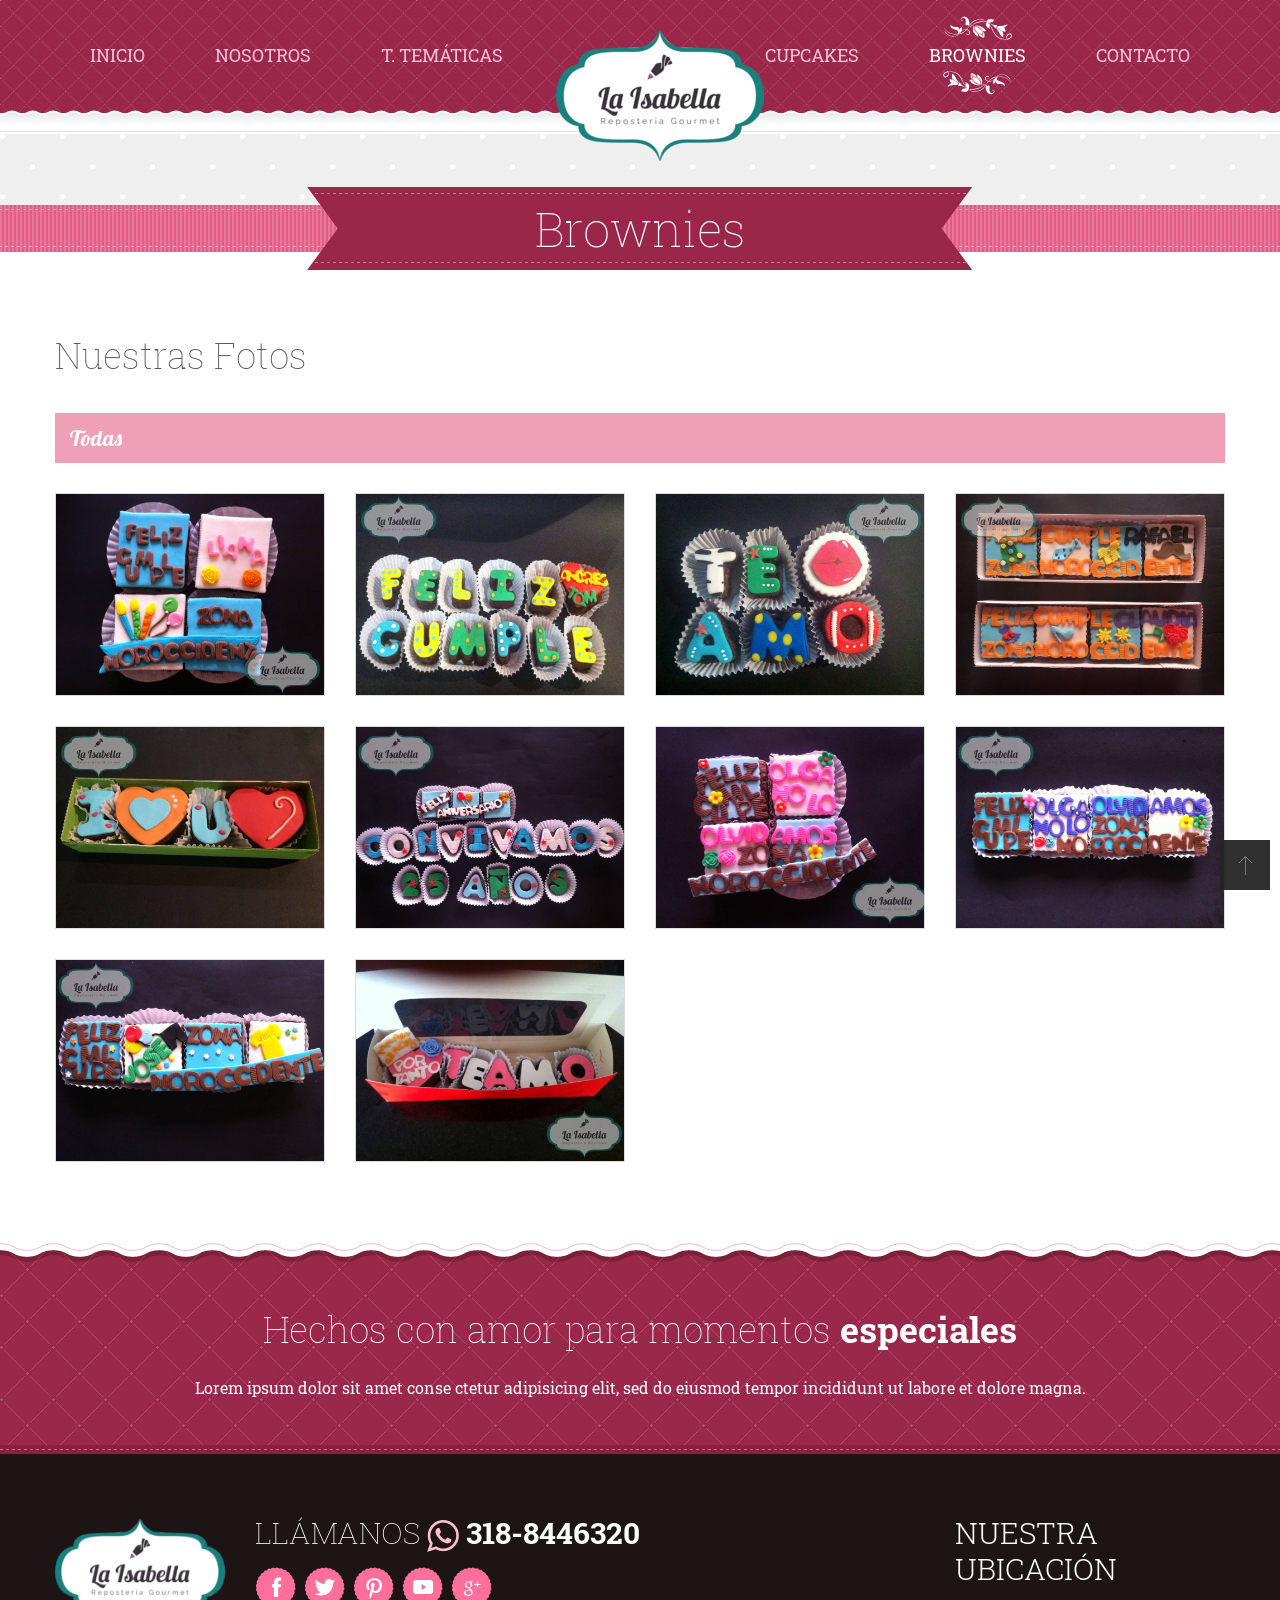
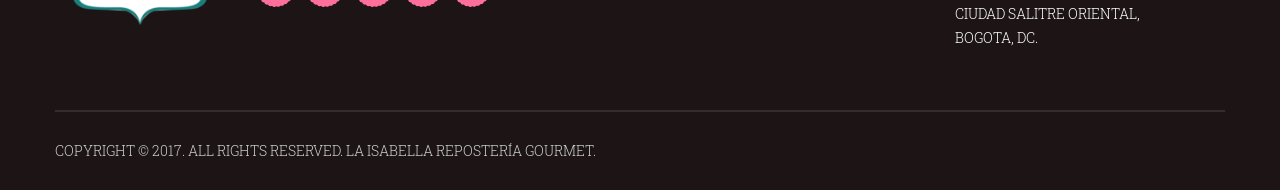
==== brownies.html @ a2e64467 "Added ico" ====
<!DOCTYPE html>
<html lang="en">
<head>
<title>Brownies</title>
<meta charset="utf-8">
<meta name="viewport" content="width=device-width, initial-scale=1.0">
<meta name="description" content="Your description">
<meta name="keywords" content="Your keywords">
<meta name="author" content="Your name">
<link rel="icon" href="images/ico.ico" type="image/x-icon">
<link rel="shortcut icon" href="images/ico.ico" type="image/x-icon" />

<link rel="stylesheet" href="css/bootstrap.css" type="text/css" media="screen">
<link rel="stylesheet" href="css/bootstrap-responsive.css" type="text/css" media="screen">
<link rel="stylesheet" href="css/touchTouch.css" type="text/css" media="screen">
<link rel="stylesheet" href="css/isotope.css" type="text/css" media="screen">
<link rel="stylesheet" href="css/style.css" type="text/css" media="screen">

<script type="text/javascript" src="js/jquery.js"></script>
<script type="text/javascript" src="js/jquery.easing.1.3.js"></script>
<script type="text/javascript" src="js/superfish.js"></script>

<script type="text/javascript" src="js/jquery.ui.totop.js"></script>

<script type="text/javascript" src="js/touchTouch.jquery.js"></script>
<script type="text/javascript" src="js/jquery.isotope.min.js"></script>

<script>
$(document).ready(function() {
    //





}); //
$(window).load(function() {
    //

    // isotop
    var $container = $('#isotope-items'),
        $optionSet = $('#isotope-options'),
        $optionSets = $('#isotope-filters'),
        $optionLinks = $optionSets.find('a');
    $container.isotope({
        filter: '*',
        layoutMode: 'fitRows'
    });
    $optionLinks.click(function(){
        var $this = $(this);
        // don't proceed if already selected
        if ( $this.hasClass('selected') ) {
            return false;
        }
        $optionSet.find('.selected').removeClass('selected');
        $this.addClass('selected');

        var selector = $(this).attr('data-filter');
        $container.isotope({
            filter: selector
        });
        return false;
    });
    $(window).on("resize", function( event ) {
        $container.isotope('reLayout');
    });

    // touchTouch
    $('.thumb-isotope .thumbnail a').touchTouch();

}); //
</script>
<!--[if lt IE 8]>
        <div style='text-align:center'><a href="http://www.microsoft.com/windows/internet-explorer/default.aspx?ocid=ie6_countdown_bannercode"><img src="http://www.theie6countdown.com/images/upgrade.JPG"border="0"alt=""/></a></div>
    <![endif]-->

<!--[if lt IE 9]>
  <script src="http://html5shim.googlecode.com/svn/trunk/html5.js"></script>
  <link rel="stylesheet" href="css/ie.css" type="text/css" media="screen">
<![endif]-->
</head>

<body class="not-front">
<div id="main">

<div class="cake1"></div>
<div class="cake2"></div>
<div class="cake3"></div>
<div class="cake4"></div>

<div class="top1_wrapper">
<div class="top1_wrapper2">
<div class="container">
<div class="row">
<div class="span12">
<div class="top1 clearfix">

<header><div class="logo_wrapper"><a href="index.html" class="logo"><img src="images/logo-final.png" alt=""></a></div></header>

<div class="navbar navbar_">
  <div class="navbar-inner navbar-inner_">
    <a class="btn btn-navbar btn-navbar_" data-toggle="collapse" data-target=".nav-collapse_">
      <span class="icon-bar"></span>
      <span class="icon-bar"></span>
      <span class="icon-bar"></span>
    </a>
    <div class="nav-collapse nav-collapse_ collapse clearfix">
<ul class="nav nav_left sf-menu clearfix">
  <li class=""><a href="index.html">Inicio</a></li>
  <li><a href="nosotros.html">Nosotros</a></li>
  <li class="sub-menu sub-menu-1"><a href="tortas.html">T. Temáticas</a>
    <ul>
      <li><a href="tortas.html">Infantiles</a></li>
      <li><a href="tortas.html">Deportivas</a></li>
      <li><a href="tortas.html">Bautizos</a></li>
      <li><a href="tortas.html">Primeras Comuniones</a></li>
      <li><a href="tortas.html">Matrimonios</a></li>
      <li><a href="tortas.html">Superheroes</a></li>
      <li><a href="tortas.html">Familiares</a></li>
      <li><a href="tortas.html">Navideñas</a></li>
    </ul>
  </li>
</ul>

<ul class="nav nav_right sf-menu clearfix">
  <li><a href="cupcakes.html">Cupcakes</a></li>
  <li class="active"><a href="brownies.html">Brownies</a></li>
  <li><a href="contacto.html">contacto</a></li>
</ul>
    </div>
  </div>
</div>



</div>
</div>
</div>
</div>
</div>
</div>


<div class="top2_wrapper">
<div class="container">
<div class="row">
<div class="span12">

<div class="top2 clearfix">





</div>

</div>
</div>
</div>
</div>

<div class="h1_wrapper">
<div class="">
<div class="">
<div class="clearfix">
<div class="h1_inner">
<h1>Brownies</h1>
</div>
</div>
</div>
</div>
</div>

<div id="content">
<div class="container">
<div class="row">
<div class="span12">

<h2>Nuestras Fotos</h2>

<div id="isotope-options">
    <ul id="isotope-filters" class="clearfix">
        <li><a href="#" class="selected" data-filter="*">Todas</a></li>
        <!-- <li><a href="#" data-filter=".infantiles">Infantiles</a></li> -->
    </ul>
</div>

<ul class="thumbnails" id="isotope-items">
    <!-- <li class="span3 isotope-element infantiles"> -->
    <li class="span3 isotope-element">
        <div class="thumb-isotope">
            <div class="thumbnail clearfix">
                <a href="images/fotos/brownies/1.JPG">
                    <figure>
                        <img src="images/fotos/brownies/1.JPG" alt=""><em></em>
                    </figure>
                   <!--  <div class="caption">
                        Cars
                    </div> -->
                </a>
            </div>
        </div>
    </li>
    <li class="span3 isotope-element">
        <div class="thumb-isotope">
            <div class="thumbnail clearfix">
                <a href="images/fotos/brownies/2.JPG">
                    <figure>
                        <img src="images/fotos/brownies/2.JPG" alt=""><em></em>
                    </figure>
                   <!--  <div class="caption">
                        Cars
                    </div> -->
                </a>
            </div>
        </div>
    </li>
    <li class="span3 isotope-element">
        <div class="thumb-isotope">
            <div class="thumbnail clearfix">
                <a href="images/fotos/brownies/3.JPG">
                    <figure>
                        <img src="images/fotos/brownies/3.JPG" alt=""><em></em>
                    </figure>
                   <!--  <div class="caption">
                        Cars
                    </div> -->
                </a>
            </div>
        </div>
    </li>
    <li class="span3 isotope-element">
        <div class="thumb-isotope">
            <div class="thumbnail clearfix">
                <a href="images/fotos/brownies/4.JPG">
                    <figure>
                        <img src="images/fotos/brownies/4.JPG" alt=""><em></em>
                    </figure>
                   <!--  <div class="caption">
                        Cars
                    </div> -->
                </a>
            </div>
        </div>
    </li>
    <li class="span3 isotope-element">
        <div class="thumb-isotope">
            <div class="thumbnail clearfix">
                <a href="images/fotos/brownies/5.JPG">
                    <figure>
                        <img src="images/fotos/brownies/5.JPG" alt=""><em></em>
                    </figure>
                   <!--  <div class="caption">
                        Cars
                    </div> -->
                </a>
            </div>
        </div>
    </li>
    <li class="span3 isotope-element">
        <div class="thumb-isotope">
            <div class="thumbnail clearfix">
                <a href="images/fotos/brownies/6.JPG">
                    <figure>
                        <img src="images/fotos/brownies/6.JPG" alt=""><em></em>
                    </figure>
                   <!--  <div class="caption">
                        Cars
                    </div> -->
                </a>
            </div>
        </div>
    </li>
    <li class="span3 isotope-element">
        <div class="thumb-isotope">
            <div class="thumbnail clearfix">
                <a href="images/fotos/brownies/7.JPG">
                    <figure>
                        <img src="images/fotos/brownies/7.JPG" alt=""><em></em>
                    </figure>
                   <!--  <div class="caption">
                        Cars
                    </div> -->
                </a>
            </div>
        </div>
    </li>
    <li class="span3 isotope-element">
        <div class="thumb-isotope">
            <div class="thumbnail clearfix">
                <a href="images/fotos/brownies/8.JPG">
                    <figure>
                        <img src="images/fotos/brownies/8.JPG" alt=""><em></em>
                    </figure>
                   <!--  <div class="caption">
                        Cars
                    </div> -->
                </a>
            </div>
        </div>
    </li>
    <li class="span3 isotope-element">
        <div class="thumb-isotope">
            <div class="thumbnail clearfix">
                <a href="images/fotos/brownies/9.JPG">
                    <figure>
                        <img src="images/fotos/brownies/9.JPG" alt=""><em></em>
                    </figure>
                   <!--  <div class="caption">
                        Cars
                    </div> -->
                </a>
            </div>
        </div>
    </li>
    <li class="span3 isotope-element">
        <div class="thumb-isotope">
            <div class="thumbnail clearfix">
                <a href="images/fotos/brownies/10.JPG">
                    <figure>
                        <img src="images/fotos/brownies/10.JPG" alt=""><em></em>
                    </figure>
                   <!--  <div class="caption">
                        Cars
                    </div> -->
                </a>
            </div>
        </div>
    </li>
</ul>



</div>
</div>




</div>
</div>

<div class="bot1_wrapper">
<div class="bot1_wrapper2">
<div class="container">
<div class="row">
<div class="span12">
<div class="bot1 clearfix">
<div class="slogan2">
<div class="txt1">Hechos con amor para momentos <span>especiales</span></div>
<div class="txt2">Lorem ipsum dolor sit amet conse ctetur adipisicing elit, sed do eiusmod tempor incididunt ut labore et dolore magna. </div>
</div>
</div>
</div>
</div>
</div>
</div>
</div>

<div class="bot2_wrapper">
<div class="container">
<div class="row">
<div class="span12">
<div class="bot2">
<div class="row">
<div class="span2 block1">
<div class="logo_wrapper2"><a href="index.html" class="logo"><img src="images/logo-4f.png" alt=""></a></div>
</div>
<div class="span7 block2">
<div class="phone1">Llámanos <img src="images/wa-pink.png"><span> 318-8446320</span></div>

<div class="social_wrapper">
  <ul class="social clearfix">
      <li><a href="#"><img src="images/social_ic1.png"></a></li>
      <li><a href="#"><img src="images/social_ic2.png"></a></li>
      <li><a href="#"><img src="images/social_ic3.png"></a></li>
      <li><a href="#"><img src="images/social_ic4.png"></a></li>
      <li><a href="#"><img src="images/social_ic5.png"></a></li>
  </ul>
</div>

</div>
<div class="span3 block3">
<div class="bot2_title">Nuestra Ubicación</div>
<div class="adress1">
Ciudad Salitre Oriental,<br>Bogota, DC.
</div>
</div>
</div>
</div>
<footer>Copyright  &copy; 2017. All rights reserved. La Isabella Repostería Gourmet.</footer>
</div>
</div>
</div>
</div>








</div>
<script type="text/javascript" src="js/bootstrap.js"></script>
</body>
</html>
---- css/touchTouch.css ----
/* The gallery overlay */

#galleryOverlay{
	width:100%;
	height:100%;
	position:fixed;
	top:0;
	left:0;
	opacity:0;
	z-index:100000;
	background-color:#222;
	background-color:rgba(0,0,0,0.8);
	overflow:hidden;
	display:none;
	
	-moz-transition:opacity 1s ease;
	-webkit-transition:opacity 1s ease;
	transition:opacity 1s ease;
}

/* This class will trigger the animation */

#galleryOverlay.visible{
	opacity:1;
}

#gallerySlider{
	height:100%;
	
	left:0;
	top:0;
	
	width:100%;
	white-space: nowrap;
	position:absolute;
	
	-moz-transition:left 0.4s ease;
	-webkit-transition:left 0.4s ease;
	transition:left 0.4s ease;
}

#gallerySlider .placeholder{
	background: url(../images/loader.gif) no-repeat center center;
	height: 100%;
	line-height: 1px;
	text-align: center;
	width:100%;
	display:inline-block;
}

/* The before element moves the
 * image halfway from the top */

#gallerySlider .placeholder:before{
	content: "";
	display: inline-block;
	height: 50%;
	width: 1px;
	margin-right:-1px;
}

#gallerySlider .placeholder img{
	display: inline-block;
	max-height: 100%;
	max-width: 100%;
	vertical-align: middle;
}

#gallerySlider.rightSpring{
	-moz-animation: rightSpring 0.3s;
	-webkit-animation: rightSpring 0.3s;
}

#gallerySlider.leftSpring{
	-moz-animation: leftSpring 0.3s;
	-webkit-animation: leftSpring 0.3s;
}

/* Firefox Keyframe Animations */

@-moz-keyframes rightSpring{
	0%{		margin-left:0px;}
	50%{	margin-left:-30px;}
	100%{	margin-left:0px;}
}

@-moz-keyframes leftSpring{
	0%{		margin-left:0px;}
	50%{	margin-left:30px;}
	100%{	margin-left:0px;}
}

/* Safari and Chrome Keyframe Animations */

@-webkit-keyframes rightSpring{
	0%{		margin-left:0px;}
	50%{	margin-left:-30px;}
	100%{	margin-left:0px;}
}

@-webkit-keyframes leftSpring{
	0%{		margin-left:0px;}
	50%{	margin-left:30px;}
	100%{	margin-left:0px;}
}

/* Arrows */

#prevArrow,#nextArrow{
	border:none;
	text-decoration:none;
	background:url('../images/arrows.png') no-repeat;
	opacity:0.5;
	cursor:pointer;
	position:absolute;
	width:43px;
	height:58px;
	
	top:50%;
	margin-top:-29px;
	
	-moz-transition:opacity 0.2s ease;
	-webkit-transition:opacity 0.2s ease;
	transition:opacity 0.2s ease;
}

#prevArrow:hover, #nextArrow:hover{
	opacity:1;
}

#prevArrow{
	background-position:left top;
	left:40px;
}

#nextArrow{
	background-position:right top;
	right:40px;
}
---- css/isotope.css ----
/**** Isotope Filtering ****/

.isotope-item {
  z-index: 2;
}

.isotope-hidden.isotope-item {
  pointer-events: none;
  z-index: 1;
}

/**** Isotope CSS3 transitions ****/

.isotope,
.isotope .isotope-item {
  -webkit-transition-duration: 0.8s;
     -moz-transition-duration: 0.8s;
      -ms-transition-duration: 0.8s;
       -o-transition-duration: 0.8s;
          transition-duration: 0.8s;
}

.isotope {
  -webkit-transition-property: height, width;
     -moz-transition-property: height, width;
      -ms-transition-property: height, width;
       -o-transition-property: height, width;
          transition-property: height, width;
}

.isotope .isotope-item {
  -webkit-transition-property: -webkit-transform, opacity;
     -moz-transition-property:    -moz-transform, opacity;
      -ms-transition-property:     -ms-transform, opacity;
       -o-transition-property:      -o-transform, opacity;
          transition-property:         transform, opacity;
}

/**** disabling Isotope CSS3 transitions ****/

.isotope.no-transition,
.isotope.no-transition .isotope-item,
.isotope .isotope-item.no-transition {
  -webkit-transition-duration: 0s;
     -moz-transition-duration: 0s;
      -ms-transition-duration: 0s;
       -o-transition-duration: 0s;
          transition-duration: 0s;
}

/**** Custom ****/

#isotope-options{}
#isotope-filters{ margin: 20px 0px 30px 0px; padding: 0px 0px 0px 0px; list-style: none; background: #efa0b7;}
#isotope-filters li{display: inline-block; float: left; margin-right: 20px; margin-bottom: 0px;}
#isotope-filters li a{display:block; font-family: 'Lobster'; font-weight: 400; text-decoration: none; font-size: 22px; line-height: 20px; color: #000; padding: 15px 15px;
transition: all 0.3s ease-out; -moz-transition: all 0.3s ease-out; -webkit-transition: all 0.3s ease-out; -o-transition: all 0.3s ease-out;
}
#isotope-filters li a:hover{color: #fff;}
#isotope-filters li a.selected{color: #fff;}

#isotope-items.thumbnails{margin-bottom: 0;}
#isotope-items.thumbnails > li{margin-bottom: 30px;}
---- css/style.css ----
/* GOOGLE FONTS */
@import url(http://fonts.googleapis.com/css?family=Roboto:400);
@import url(http://fonts.googleapis.com/css?family=Roboto:400italic);
@import url(http://fonts.googleapis.com/css?family=Roboto:700);
@import url(http://fonts.googleapis.com/css?family=Roboto+Slab:100);
@import url(http://fonts.googleapis.com/css?family=Roboto+Slab:300);
@import url(http://fonts.googleapis.com/css?family=Roboto+Slab:400);
@import url(http://fonts.googleapis.com/css?family=Roboto+Slab:700);
@import url(http://fonts.googleapis.com/css?family=Lobster);

/* Global properties ======================================================== */
a[href^="tel:"] { color: inherit; text-decoration: none;}
::selection{ background:#888888!important; color:#fff}
::-moz-selection{ background:#888888!important; color:#fff}

a{ color:#b24163; text-decoration: underline; outline:none}
a:hover{ color:#b24163; text-decoration: none; outline:none}

body{ background: #fff; border:0; font: 12px 'Roboto', Arial, Helvetica, sans-serif; color:#666666 ; line-height:18px; min-width:320px;}

#main{margin: 0 auto; position: relative; overflow: hidden;}

.cake1{display: none; width: 201px; height: 234px; background: url(../images/cake1.png); position: absolute; left: -80px; top: 14%;}

.cake2{display: none; width: 200px; height: 227px; background: url(../images/cake2.png); position: absolute; right: -80px; top: 58%;}
.not-front .cake2{top: 48%;}

.cake3{display: none; width: 180px; height: 185px; background: url(../images/cake3.png); position: absolute; right: -70px; top: 21%;}

.cake4{display: none; width: 189px; height: 224px; background: url(../images/cake4.png); position: absolute; left: -70px; top: 49%;}
.not-front .cake4{top: 44%;}

/* ============================= header ====================== */

.top1_wrapper{background: url(../images/px1.jpg);}
.top1_wrapper2{background: url(../images/px2.png) left bottom repeat-x; padding-bottom: 24px;}
.top1{position: relative;}

.top2_wrapper{background: url(../images/px3.jpg); padding-top: 40px; padding-bottom: 30px;}

header{position: absolute; left: 50%; margin-left: -84px; bottom: -55px; z-index: 31;}


/* ============================= banner ====================== */
#banner_wrapper{ padding-bottom: 20px; padding-top: 30px; position: relative;}
#banner_wrapper > .container{position: relative;}

#banner{position: relative; padding-bottom: 70px; padding-top: 0px;}

.banner_prev{display: block; width: 35px; height: 35px; background: url(../images/prev2.png) left top no-repeat; position: absolute; left: 50%; margin-left: -40px; bottom: 0; z-index: 0;}
.banner_prev:hover{background-position: bottom;}
.banner_next{display: block; width: 35px; height: 35px; background: url(../images/next2.png) left top no-repeat; position: absolute; right: 50%; margin-right: -40px; bottom: 0; z-index: 0;}
.banner_next:hover{background-position: bottom;}

#banner .carousel-box{position: relative;}
#banner .carousel-box .inner{position: relative; overflow: hidden; max-width: none; margin: 0;}
#banner .carousel.main{position: relative; overflow: hidden; margin: 0; padding: 0;margin-right: -20px; }
#banner .caroufredsel_wrapper{padding: 0; margin: 0;}
#banner .caroufredsel_wrapper ul{padding: 0; margin: 0;}
#banner .carousel-box ul li { float:left; display: inline-block; padding:0px 0px 0px 0px; position:relative; width:300px; overflow:hidden; padding-right:20px }

.banner{}
.banner .banner_inner{}
.banner .banner_inner a{display: block; text-decoration: none; position: relative; background: #fff; text-align: left; padding: 4px; text-align: center;
transition: all 0.3s ease-out; -moz-transition: all 0.3s ease-out; -webkit-transition: all 0.3s ease-out; -o-transition: all 0.3s ease-out;
}
.banner .banner_inner a:hover{background: #e35d86;}
.banner .banner_inner a .banner_inner2{border: 1px solid #dbdbdb;}
.banner .banner_inner a:hover .banner_inner2{border-color: #efa0b8;}
.banner .banner_inner a .txt1{font-family: 'Lobster'; font-weight: 400; color: #e35d86; font-size: 24px; line-height: 30px; padding-top: 20px; padding-bottom: 20px; padding-left: 15px; padding-right: 15px;}
.banner .banner_inner a:hover .txt1{color: #fff;}
.banner .banner_inner a figure{margin: 0; padding: 0px; position: relative; border: none; padding: 0px; background: none; text-align: center; padding-top: 0px; padding-bottom: 0px;
transition: all 0.3s ease-out; -moz-transition: all 0.3s ease-out; -webkit-transition: all 0.3s ease-out; -o-transition: all 0.3s ease-out;
}
.banner .banner_inner a:hover figure{}
.banner .banner_inner a .img{width: 100%;}
.banner .banner_inner a .txt2{ color: #666666; padding-top: 15px; padding-bottom: 15px; padding-left: 15px; padding-right: 15px;}
.banner .banner_inner a:hover .txt2{color: #fff;}
.banner .banner_inner a .txt3{display:block; line-height:34px;  text-decoration: none; margin-top:0px; margin-bottom:15px; font-size:14px; font-family:'Roboto Slab'; font-weight: 400; color:#fff; white-space:nowrap; letter-spacing:0px; background:url(../images/button0.png) center center no-repeat; text-transform: uppercase; }
.banner .banner_inner a:hover .txt3 { color:#fff; background:url(../images/button0_over.png) center center no-repeat;}

/* ============================= banner end ====================== */





/* ============================= content ====================== */
#content{padding-top: 60px; padding-bottom: 50px;}

/* ============================= footer ====================== */
.bot1_wrapper{background: url(../images/px6.jpg);}
.bot1_wrapper2{background: url(../images/px5.png) left top repeat-x; padding-top: 50px; padding-bottom: 40px;}

.slogan1{font-family: 'Roboto Slab'; color: #fff;}

.slogan1 .txt1{font-size: 36px; line-height: 44px; font-weight: 100; padding-top: 25px; padding-bottom: 25px;}
.slogan1 .txt1 span{font-weight: 700;}

.slogan1 .txt2{font-size: 16px; line-height: 24px; padding-bottom: 15px;}

.slogan1 .block1{text-align: left;}
.slogan1 .block2{ text-align: center;}
.slogan1 .block3{ text-align: right;}

.slogan2{font-family: 'Roboto Slab'; color: #fff; text-align: center;}

.slogan2 .txt1{font-size: 36px; line-height: 44px; font-weight: 100; padding-top: 15px; padding-bottom: 25px;}
.slogan2 .txt1 span{font-weight: 700;}

.slogan2 .txt2{font-size: 16px; line-height: 24px; padding-bottom: 5px;}

.bot2_wrapper{background: url(../images/px7.jpg) left top repeat-x #1c1415; padding-top: 70px; }
.bot2{padding-bottom: 60px;}

.phone1{font-family: 'Roboto Slab'; font-size: 30px; line-height: 36px; text-transform: uppercase; color: #fff; font-weight: 100; padding-bottom: 15px;}
.phone1 span{font-weight: 700;}

.bot2_title{font-family: 'Roboto Slab'; font-size: 30px; line-height: 36px; text-transform: uppercase; color: #fff; font-weight: 300; padding-bottom: 15px;}

.adress1{font-family: 'Roboto Slab'; font-size: 14px; line-height: 24px; text-transform: uppercase; color: #fff; font-weight: 300;}



.social_wrapper{padding-left: 0px; padding-top: 0px; padding-bottom: 20px;}
.social{ display: block; margin: 0 0px; padding-top: 0px; list-style: none; white-space: nowrap;}
.social li{display: inline-block; margin: 0 8px 8px 0; float: left;}
.social li a{display: block; opacity: 1; filter: alpha(opacity=100);
transition: all 0.3s ease-out; -moz-transition: all 0.3s ease-out; -webkit-transition: all 0.3s ease-out; -o-transition: all 0.3s ease-out;
}
.social li a:hover{opacity: 0.7; filter: alpha(opacity=70);}

footer{border-top: 2px solid #352c2d; font-family: 'Roboto Slab'; font-size: 14px; color: #cccfd0; text-transform: uppercase; padding: 30px 0; font-weight: 300; }






/* ============================= main menu ====================== */
.navbar_ { margin: 0; padding: 0; background: none; position: relative;z-index: 30; padding-top: 15px; padding-bottom: 15px;}
.navbar_ .navbar-inner_ { padding: 0; margin: 0; border: none; min-height: inherit; background: none; border-radius:0px; -moz-border-radius:0px; -webkit-border-radius:0px; box-shadow: none; moz-box-shadow: none; -webkit-box-shadow: none; filter:none; }
.navbar_ .btn-navbar { background: #fa5b8c; border: none;box-shadow: none; moz-box-shadow: none; -webkit-box-shadow: none; margin-top: 20px; margin-bottom: 15px; }
.navbar_ .btn-navbar:hover{background: #9a274a;}
.navbar_ .btn-navbar .icon-bar{background-image: none;}
.nav-collapse_.collapse{ position:relative; display:block; text-align: center;}
.navbar_ .nav{ position: relative; float: none; margin: 0; padding: 0; display: block; left: auto;}
.navbar_ .nav_left{float: left;}
.navbar_ .nav_right{float: right;}
.navbar_ .nav > li{position: relative; display: block; float: left; white-space: nowrap;}
.navbar_ .nav > li:first-child{}
.navbar_ .nav > li > a{display: block; text-decoration: none; background: none; font-family: 'Roboto Slab'; font-weight: 400; font-size: 18px; line-height: 80px; color: #ffc2d5;  padding: 0px 25px; border: none; margin: 0; border-radius:0px; -moz-border-radius:0px; -webkit-border-radius:0px; text-transform: uppercase; text-shadow:none;
transition: color 0.3s ease-out; -moz-transition: color 0.3s ease-out; -webkit-transition: color 0.3s ease-out; -o-transition: color 0.3s ease-out;
}
.navbar_ .nav > li.active > a, .navbar_ .nav > li.active > a:hover, .navbar_ .nav > li.active > a:focus, .navbar_ .nav > li > a:hover, .navbar_ .nav > li > a:focus, .navbar_ .nav > li.sfHover > a, .navbar_ .nav > li.sfHover > a:hover{color: #fff; text-decoration: none; background: url(../images/nav.png) center center no-repeat;  box-shadow: none; moz-box-shadow: none; -webkit-box-shadow: none;}

.sub-menu ul { position: absolute; display: none; left: 0px; top: 85px; list-style: none; zoom: 1; z-index: 109; margin: 0; padding:0px; background: #ffd1df; text-align: left; border-radius:10px; -moz-border-radius:10px; -webkit-border-radius:10px;}
.sub-menu ul:before{content: ''; display: block; width: 15px; height: 8px; background: url(../images/arr1.png) 0 0 no-repeat; position: absolute; left: 50%; margin-left: -7px; top: -8px;}
.sub-menu li { margin: 0; position: relative; zoom: 1; display: block; border-top: 1px dashed #fff;}
.sub-menu li:first-child { border-top: none;}
.sub-menu li a{display: block; position: relative; font-family:'Roboto Slab'; font-weight: 400; font-size: 14px; line-height: 20px; color: #9a274a; text-decoration: none; padding: 6px 25px; text-align: center;
transition: all 0.3s ease-out; -moz-transition: all 0.3s ease-out; -webkit-transition: all 0.3s ease-out; -o-transition: all 0.3s ease-out;
}
.sub-menu li a:hover{ text-decoration: none; color: #fa5b8c;}

.sub-menu li a em{display: inline-block; width: 7px; height: 10px; background: url(../images/marker1.png) left top no-repeat; position: absolute; right: 8px; top: 50%; margin-top: -5px;}
.sub-menu li a:hover em{background-position: bottom;}

.sub-menu-1 > ul{}

.sub-menu-2 > ul{left: 100%; top: -8px; margin-left: 9px; background: #181311;}



/* ============================= search-form ====================== */
.search-form-wrapper{padding-bottom: 0px;}
.navbar-form { float: none; position:relative; z-index: 11; margin:11px 0px 0 0 ; padding: 0; }
.navbar-form input { width: 100%; height: auto; font-size: 14px; line-height: 20px; color:#302e2e; background: #fff; border: 1px solid #d4d4d4; margin: 0; padding: 10px 50px 10px 10px; border-radius:0px; -moz-border-radius:0px; -webkit-border-radius:0px; -moz-box-shadow: none; -webkit-box-shadow: none; box-shadow: none; -webkit-box-sizing: border-box;
     -moz-box-sizing: border-box;
          box-sizing: border-box;}
.navbar-form input:focus {color: #000;  border-color: #9a274a; -moz-box-shadow: none; -webkit-box-shadow: none; box-shadow: none;}
.navbar-form a {text-decoration: none; margin: 0; display: inline-block; width: 42px; height: 28px; background: url(../images/search.png) right top no-repeat; position:absolute; right:0; top: 7px; }
.navbar-form a:hover { background-position: right;}

/* ============================= toTop ====================== */
#toTop { display:none; text-decoration:none; position:fixed; bottom:10px; right:10px; z-index: 1000; overflow:hidden; width:50px; height:50px; border:none; text-indent:100%; background:url(../images/totop.gif) no-repeat left top; }
#toTopHover { background:url(../images/totop.gif) no-repeat left bottom; width:50px; height:50px; display:block; overflow:hidden; float:left; opacity: 0; -moz-opacity: 0; filter:alpha(opacity=0); }
#toTop:active, #toTop:focus { outline:none; }

/* ============================= main layout ====================== */
.h1_wrapper{height: 47px; background: url(../images/px4.jpg) center center repeat-x; text-align: center;}
.h1_inner{height: 83px; background: url(../images/h1_bg.png) center center no-repeat; margin-top: -18px; margin-left: auto; margin-right: auto; position: relative;}

h1{ font-family:'Roboto Slab'; font-weight:100; font-size:48px; color:#fff; line-height:83px; padding:0; margin: 0;}

h2{ font-family:'Roboto Slab'; font-weight:100; font-size:36px; color:#585858; line-height:36px; padding:25px 0 20px 0; margin: 0;}

h3{ font-family:'Roboto Slab'; font-weight:100; font-size:28px; color:#585858; line-height:28px; padding:25px 0 20px 0; margin: 0;}

h4{ font-family:'Lobster'; font-weight:400; font-size:24px; color:#9a274a; line-height:28px; padding:25px 0 15px 0; margin: 0 0 15px 0; border-bottom: 1px solid #d1d1d1;}

h5{ font-family:'Lobster'; font-weight:400; font-size:20px; color:#9a274a; line-height:20px; padding:0px 0 5px 0; margin: 0 0 0 0;}





h6{ font-family:'Lobster'; font-weight:400; font-size:20px; line-height: 25px; color:#9a274a; padding:0px 0 10px 0; margin: 0px 0px 0px 0px;}


.upper { text-transform:uppercase;}

.color1{ color:#fff;}

.line1 { height:1px; background:#d1d1d1; margin:15px 0;}

.line2{border-top: 1px dashed #d1d1d1; margin: 10px 0;}

.radius1{border-radius:3px; -moz-border-radius:3px; -webkit-border-radius:3px;}

.pad_bot1{padding-bottom: 20px;}


/* === */

.button1{ display:inline-block; line-height:22px;  text-decoration: none; margin-top:10px; margin-bottom:10px; font-size:12px; font-family:'Roboto Slab'; font-weight: 400; color:#9a274a; white-space:nowrap; letter-spacing:0px; background:url(../images/button1.png) left top no-repeat; padding-left: 18px; padding-top: 4px; text-transform: uppercase;
transition: all 0.3s ease-out; -moz-transition: all 0.3s ease-out; -webkit-transition: all 0.3s ease-out; -o-transition: all 0.3s ease-out;
}
.button1:hover { color:#000;}

.special2 {text-align: center;}
.special2 .spesial2_title{font-family: 'Roboto Slab'; font-size: 28px; line-height: 28px; color: #e35d86; font-weight: 700; padding: 25px 0 20px;}

.ul0{ padding: 0; margin: 0; list-style: none; padding-bottom: 0px; font-family: 'Lobster';}
.ul0 > li {font-weight: 400; font-size: 20px; color: #9a274a; line-height: 20px; padding:9px 0px 9px 0px; margin: 0px 0px 0px 0px; border-bottom: 1px dashed #d1d1d1;}
.ul0 > li a{color:#9a274a; text-decoration: none; }
.ul0 > li a:hover{color:#000; text-decoration: underline; }

.google_map, .google_map .figure_inner{ position: relative; overflow: hidden; margin: 0 0 20px 0; padding: 4px; background: #fff; border: 1px solid #cfcfcf; line-height: 1px;}
.google_map .figure_inner {margin-bottom: 0;}
.google_map iframe{position: relative; width: 100%; height: 370px; border: none; background: #fff;}












/* ============================= thumbnail ====================== */
.img-polaroid, .img-polaroid .figure_inner{position: relative; padding: 4px; background: #fff; border: 1px solid #cfcfcf;box-shadow: none; moz-box-shadow: none; -webkit-box-shadow: none;}

.thumbnail .caption{padding: 0; color: #666666}

.thumb1 {margin-bottom: 20px;}
.thumb1.last {margin-bottom: 0px;}
.thumb1 .thumbnail{padding: 0; border: none; border-radius:0px; -moz-border-radius:0px; -webkit-border-radius:0px; box-shadow: none; moz-box-shadow: none; -webkit-box-shadow: none;}
.thumb1 figure{margin: 0; float: left; margin:0px 20px 20px 0px;}
.thumb1 figure img{width: auto;}
.thumb1 .caption{}

.thumb2 {margin-bottom: 20px;}
.thumb2.last {margin-bottom: 0px;}
.thumb2 .thumbnail{padding: 0; border: none; border-radius:0px; -moz-border-radius:0px; -webkit-border-radius:0px; box-shadow: none; moz-box-shadow: none; -webkit-box-shadow: none;}
.thumb2 figure{margin: 0; float: none; margin:0px 0px 20px 0px;}
.thumb2 figure img{width: 100%;}
.thumb2 .caption{}










.thumb-isotope {}
.thumb-isotope .thumbnail{padding: 0px; border: none; border-radius:0px; -moz-border-radius:0px; -webkit-border-radius:0px; box-shadow: none;-moz-box-shadow: none; -webkit-box-shadow: none; }
.thumb-isotope .thumbnail a{position: relative;  display: block; text-decoration: none; padding: 0px;background: #fff; border: 1px solid #dbdbdb;
transition: all 0.3s ease-out; -moz-transition: all 0.3s ease-out; -webkit-transition: all 0.3s ease-out; -o-transition: all 0.3s ease-out;
}
.thumb-isotope .thumbnail a:hover{background: #efa0b7;}
.thumb-isotope .thumbnail a figure{position: relative; margin: 0; float: none; margin:0px 0px 0px 0px; padding: 0px; background: #fff;
transition: all 0.3s ease-out; -moz-transition: all 0.3s ease-out; -webkit-transition: all 0.3s ease-out; -o-transition: all 0.3s ease-out;
}
.thumb-isotope .thumbnail a:hover figure{}
.thumb-isotope .thumbnail a img{width: 100%;}
.thumb-isotope .thumbnail a em{position: absolute; width: 100%; height: 100%; left: 0; top: 0; z-index: 2; background: url(../images/photo1.png) center 40% no-repeat; opacity: 0; filter: alpha(opacity=0);
transition: all 0.3s ease-out; -moz-transition: all 0.3s ease-out; -webkit-transition: all 0.3s ease-out; -o-transition: all 0.3s ease-out;
}
.thumb-isotope .thumbnail a:hover em{opacity: 1; filter: alpha(opacity=100);}
.thumb-isotope .thumbnail a .caption{color: #666666; text-align: center; padding: 10px 15px; font-size: 12px; line-height: 18px;
transition: all 0.3s ease-out; -moz-transition: all 0.3s ease-out; -webkit-transition: all 0.3s ease-out; -o-transition: all 0.3s ease-out;
}
.thumb-isotope .thumbnail a:hover .caption{color: #fff;}





/* ============================= accordion ====================== */
.accordion{ margin-bottom: 20px;}
.accordion-group{ margin-bottom: 2px; border: none; border-radius:0px; -moz-border-radius:0px; -webkit-border-radius:0px;}
.accordion-heading{border-bottom: 0;}
.accordion-heading .accordion-toggle{text-decoration: none; display: block; padding: 12px 12px 12px 50px;cursor: pointer; font-size: 16px; line-height: 22px; font-weight: bold; color: #faf7eb; background: url(../images/accordion1.jpg) 12px 11px no-repeat #533214;}
.accordion-heading .accordion-toggle:hover{ text-decoration: none; color: #faa709; background: url(../images/accordion1_over.jpg) 12px 11px no-repeat #6d4826;}
.accordion-inner{ background: #f6f2e2; border-top: none; padding: 10px 15px;}





/*================= Contacts =========================*/
#note{ }
.notification_error{ color:#f00; padding-bottom:10px; }
.notification_ok{ text-align: left; padding-bottom:10px; }

#ajax-contact-form .control-group{margin-bottom: 10px;}
#ajax-contact-form .control-label{display: none;}
#ajax-contact-form .controls{margin-left: 0;}
#ajax-contact-form input, #ajax-contact-form textarea{background: #fff; border: 1px solid #d4d4d4; color: #313131; padding-top: 10px; padding-bottom: 10px; border-radius:0px; -moz-border-radius:0px; -webkit-border-radius:0px; -moz-box-shadow: inset  0px 3px 20px 3px  #f1efef; -webkit-box-shadow: inset  0px 3px 20px 3px  #f1efef; box-shadow: inset  0px 3px 20px 3px  #f1efef;}
#ajax-contact-form input:focus, #ajax-contact-form textarea:focus{border-color:#9a274a; }
#ajax-contact-form textarea{height: 124px;}
#ajax-contact-form .control-group.capthca{margin-bottom: 0px;}
#ajax-contact-form .capthca input{width: 156px; float: left; margin-right: 30px;margin-bottom: 10px;}
#ajax-contact-form img{float:left; width:170px; height:42px;margin-bottom: 10px;}
#ajax-contact-form .submit{border: 0; margin: 0; display: inline-block;height: 47px; line-height:47px;  text-decoration: none;font-size:16px; font-weight: 400; color:#fff; white-space:nowrap; letter-spacing:0px; background:#b24163; padding:0px 20px; border: none; text-transform: uppercase; font-family: 'Roboto Slab'; border-radius:10px; -moz-border-radius:10px; -webkit-border-radius:10px;
transition: all 0.3s ease-out; -moz-transition: all 0.3s ease-out; -webkit-transition: all 0.3s ease-out; -o-transition: all 0.3s ease-out;
}
#ajax-contact-form .submit:hover{color: #b24163; background: #fff;}

/*================= 404 =========================*/
.page-404{text-align: center;}
.page-404 .txt1{font-family:'Lobster'; font-weight:400; font-size:220px; color:#9a274a; line-height:220px; }
.page-404 .txt2{font-family:'Roboto Slab'; font-weight:400; font-size:70px; color:#585858; line-height:70px; }





/*----- media queries ------*/
@media (min-width: 1500px) {
	.cake1, .cake2, .cake3, .cake4 {display: block;}


}
/* Large desktop */
@media (min-width: 1200px) {
	.navbar_ .nav > li{margin: 0 10px;}

	#banner{padding-bottom: 0px;}

	.banner_prev{left: -60px; margin-left: 0px; bottom: 50%; margin-bottom: -21px; z-index: 0;}
	.banner_next{right: -60px; margin-right: 0px; bottom: 50%; margin-bottom: -21px; z-index: 0;}


}
/* Default landscape and desktop to large desktop */
@media (max-width: 1199px) {

}
@media (min-width: 980px) and (max-width: 1199px) {


}
/* Portrait tablet to landscape and desktop */
@media (max-width: 979px) {



}
@media (min-width: 768px) and (max-width: 979px) {

	.nav-collapse_.collapse{height: auto!important; overflow: visible!important;}
	.navbar_ .btn-navbar{display: none;}

	.navbar_ .nav > li > a{font-size: 14px; padding: 0px 15px;}

	.sub-menu ul{left: -18px;}




}
/* Landscape phone to portrait tablet */
@media (max-width: 767px) {
	body{padding-left: 0; padding-right: 0;}
	.container{width: 440px;}

	.navbar_ {float: none;}
	.navbar_ .nav{display: block;}
	.navbar_ .nav_left{float: none;}
	.navbar_ .nav_right{float: none;}
	.navbar_ .nav > li{float: none; padding-right: 0; background: none; border-bottom: 1px solid #ffc2d5;}
	.navbar_ .nav > li >a{line-height: 55px;}
	.navbar_ .nav > li.active > a, .navbar_ .nav > li.active > a:hover, .navbar_ .nav > li.active > a:focus, .navbar_ .nav > li > a:hover, .navbar_ .nav > li > a:focus, .navbar_ .nav > li.sfHover > a, .navbar_ .nav > li.sfHover > a:hover{background: none;}
	.sub-menu ul{position: relative; left: 0; top: 0;}

	header{bottom: auto; top: 20px; position: relative;}

	h1{ font-size:35px;}

	.slogan1 .img{padding-top: 25px; padding-bottom: 5px;}

	.slogan1 .block1{text-align: center;}
	.slogan1 .block2{ text-align: center;}
	.slogan1 .block3{ text-align: center;}

	.logo_wrapper2{padding-bottom: 25px;}


}
@media (min-width: 481px) and (max-width: 767px) {



}
/* Landscape phones and down */
@media (max-width: 480px) {
	.container{width: 300px;}

	h1{font-size:25px;}

	.google_map iframe{height: 300px;}

	.page-404 .txt1{font-size: 150px; line-height: 150px;}
	.page-404 .txt2{font-size: 50px; line-height: 50px;}

}
---- css/ie.css ----
body{ min-width:1000px;}
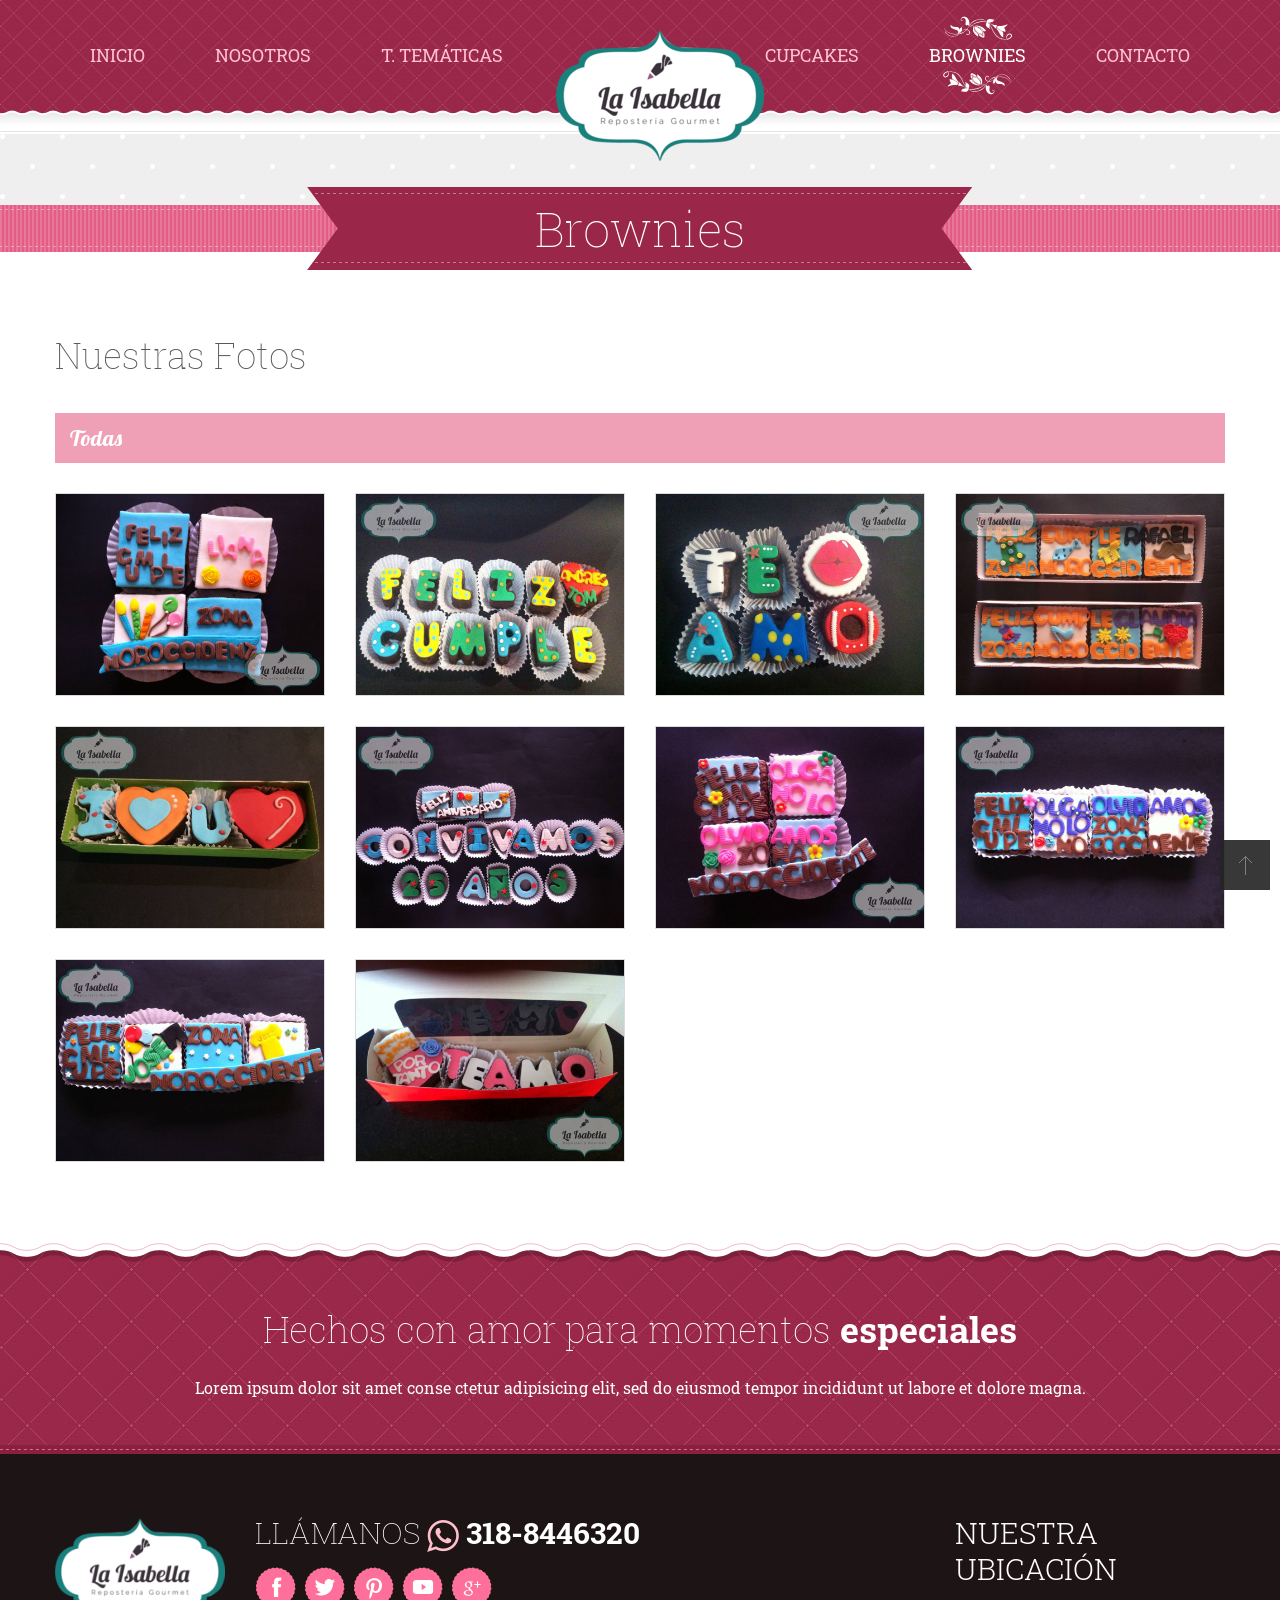
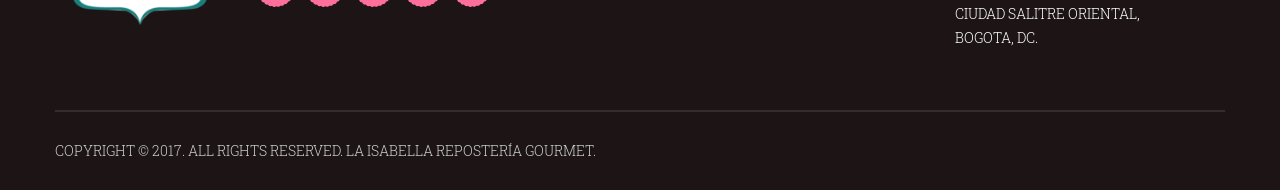
==== commit f12cbb5e: "Added metatags II" ====
--- a/brownies.html
+++ b/brownies.html
@@ -4,9 +4,8 @@
 <title>Brownies</title>
 <meta charset="utf-8">
 <meta name="viewport" content="width=device-width, initial-scale=1.0">
-<meta name="description" content="Your description">
-<meta name="keywords" content="Your keywords">
-<meta name="author" content="Your name">
+<meta name="description" content="La Isabella Reposteria Gourmet">
+<meta name="keywords" content="reposteria pasteleria tortas cupcakes brownies bogota">
 <link rel="icon" href="images/ico.ico" type="image/x-icon">
 <link rel="shortcut icon" href="images/ico.ico" type="image/x-icon" />
 
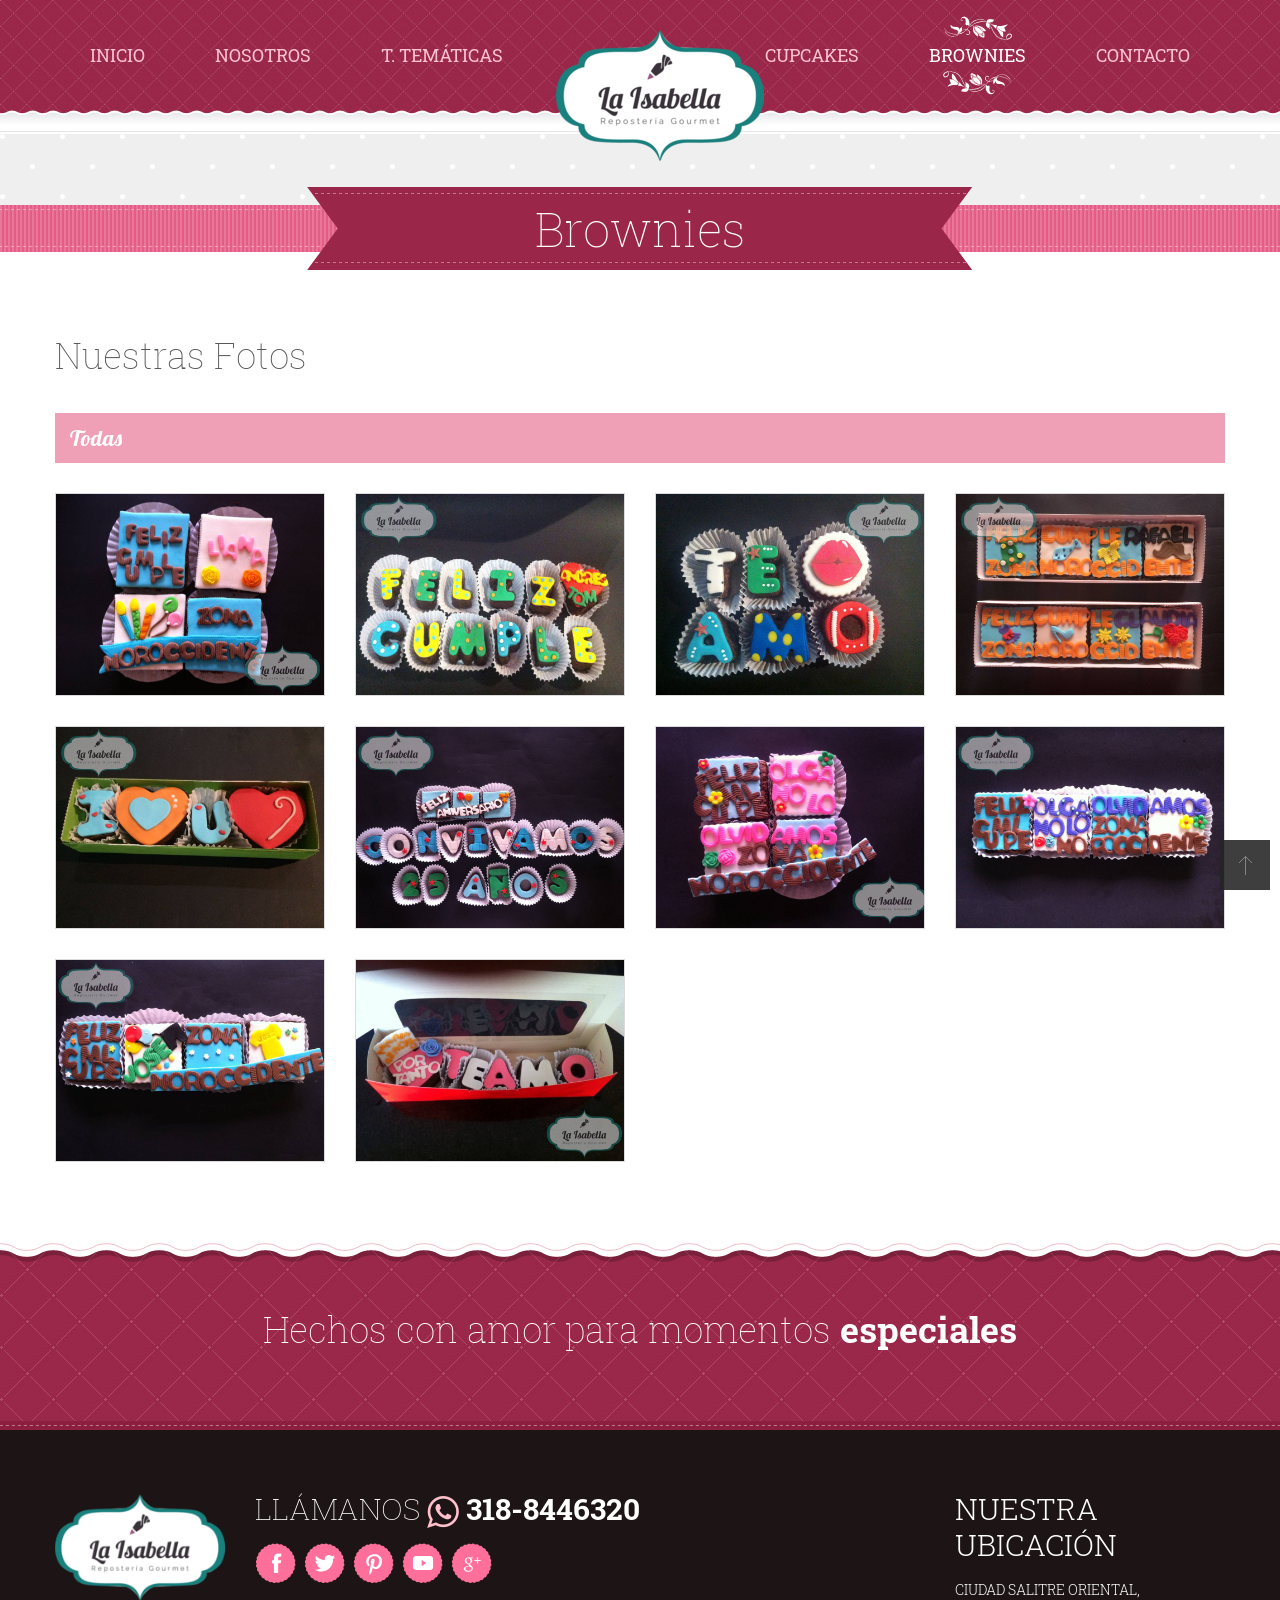
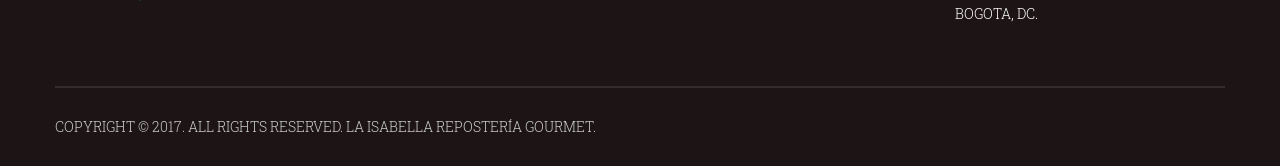
==== commit 7739e134: "Added real copies" ====
--- a/brownies.html
+++ b/brownies.html
@@ -347,7 +347,7 @@
 <div class="bot1 clearfix">
 <div class="slogan2">
 <div class="txt1">Hechos con amor para momentos <span>especiales</span></div>
-<div class="txt2">Lorem ipsum dolor sit amet conse ctetur adipisicing elit, sed do eiusmod tempor incididunt ut labore et dolore magna. </div>
+<div class="txt2"></div>
 </div>
 </div>
 </div>
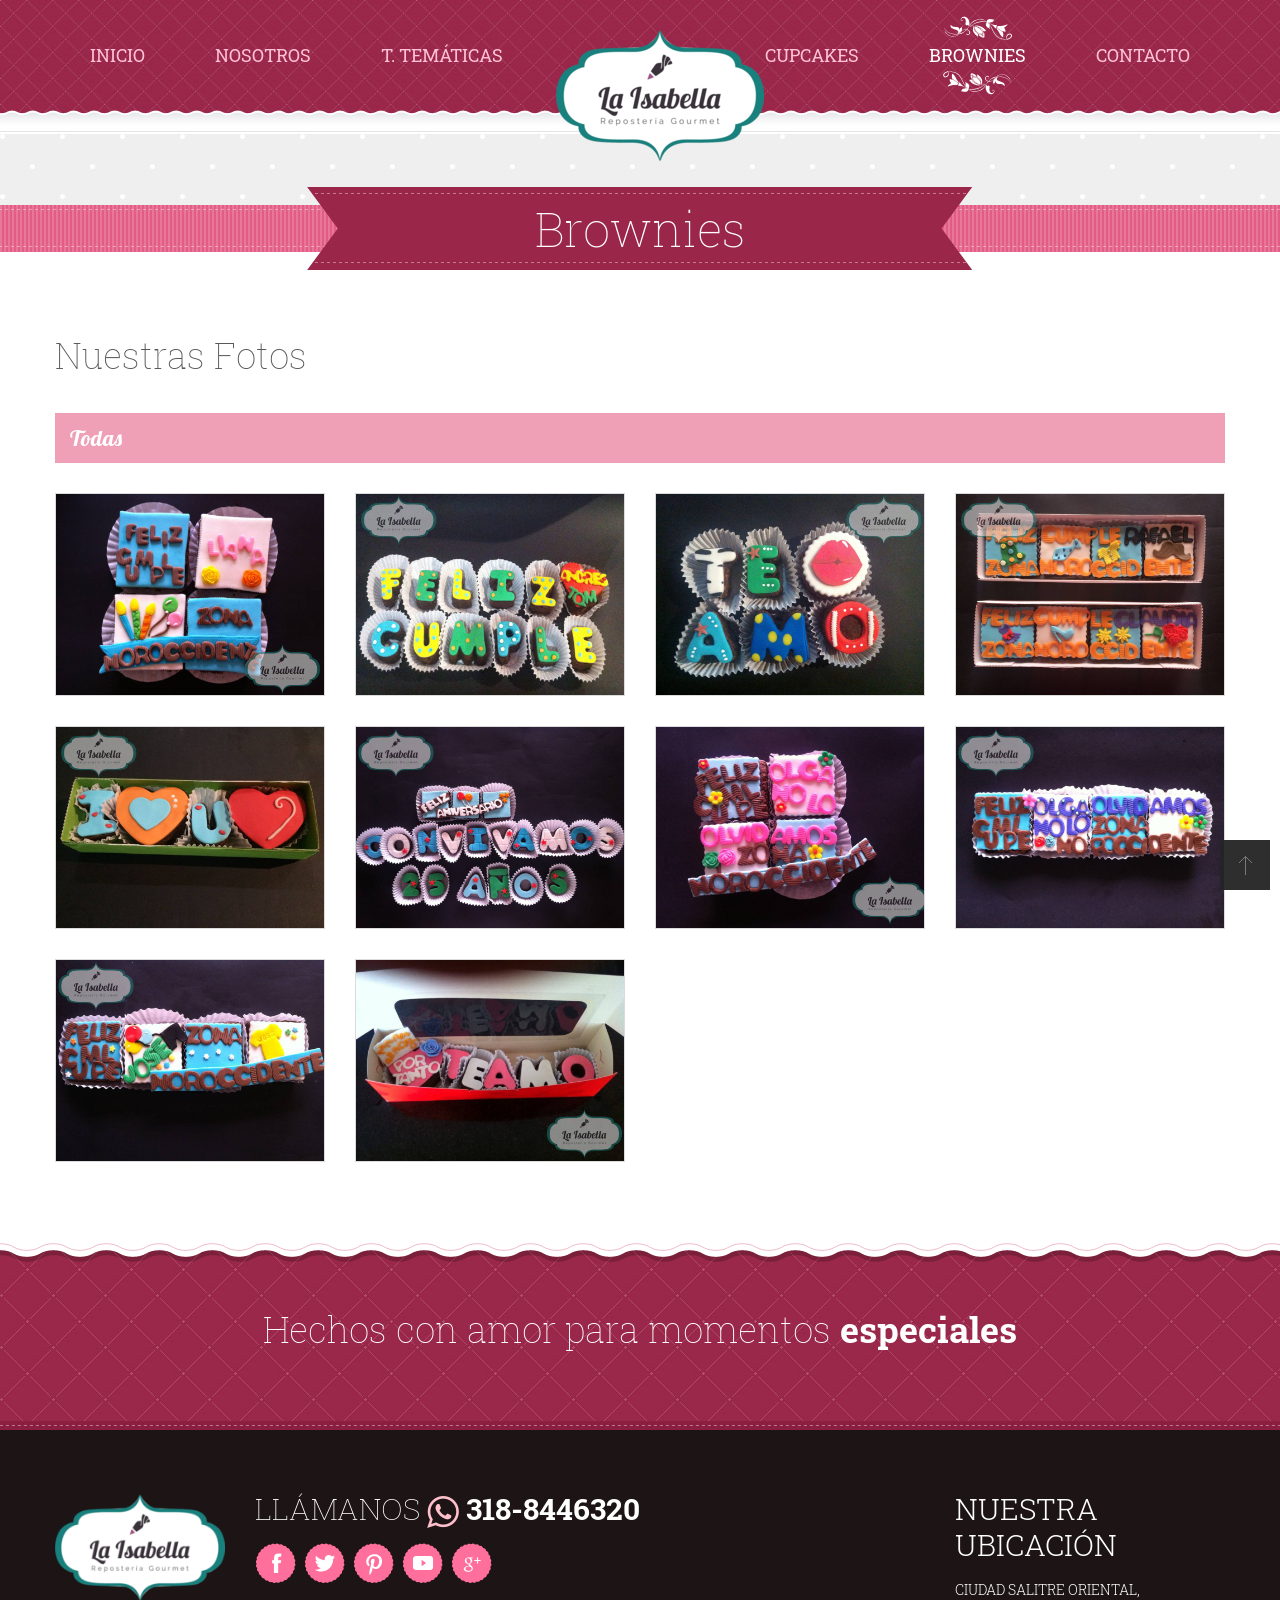
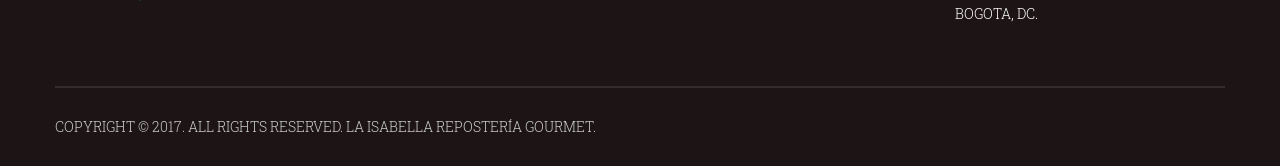
==== commit c3095a2c: "Updated metatag description" ====
--- a/brownies.html
+++ b/brownies.html
@@ -4,7 +4,7 @@
 <title>Brownies</title>
 <meta charset="utf-8">
 <meta name="viewport" content="width=device-width, initial-scale=1.0">
-<meta name="description" content="La Isabella Reposteria Gourmet">
+<meta name="description" content="Repostería gourmet, artesanal y elaborada exclusivamente sobre pedido.">
 <meta name="keywords" content="reposteria pasteleria tortas cupcakes brownies bogota">
 <link rel="icon" href="images/ico.ico" type="image/x-icon">
 <link rel="shortcut icon" href="images/ico.ico" type="image/x-icon" />
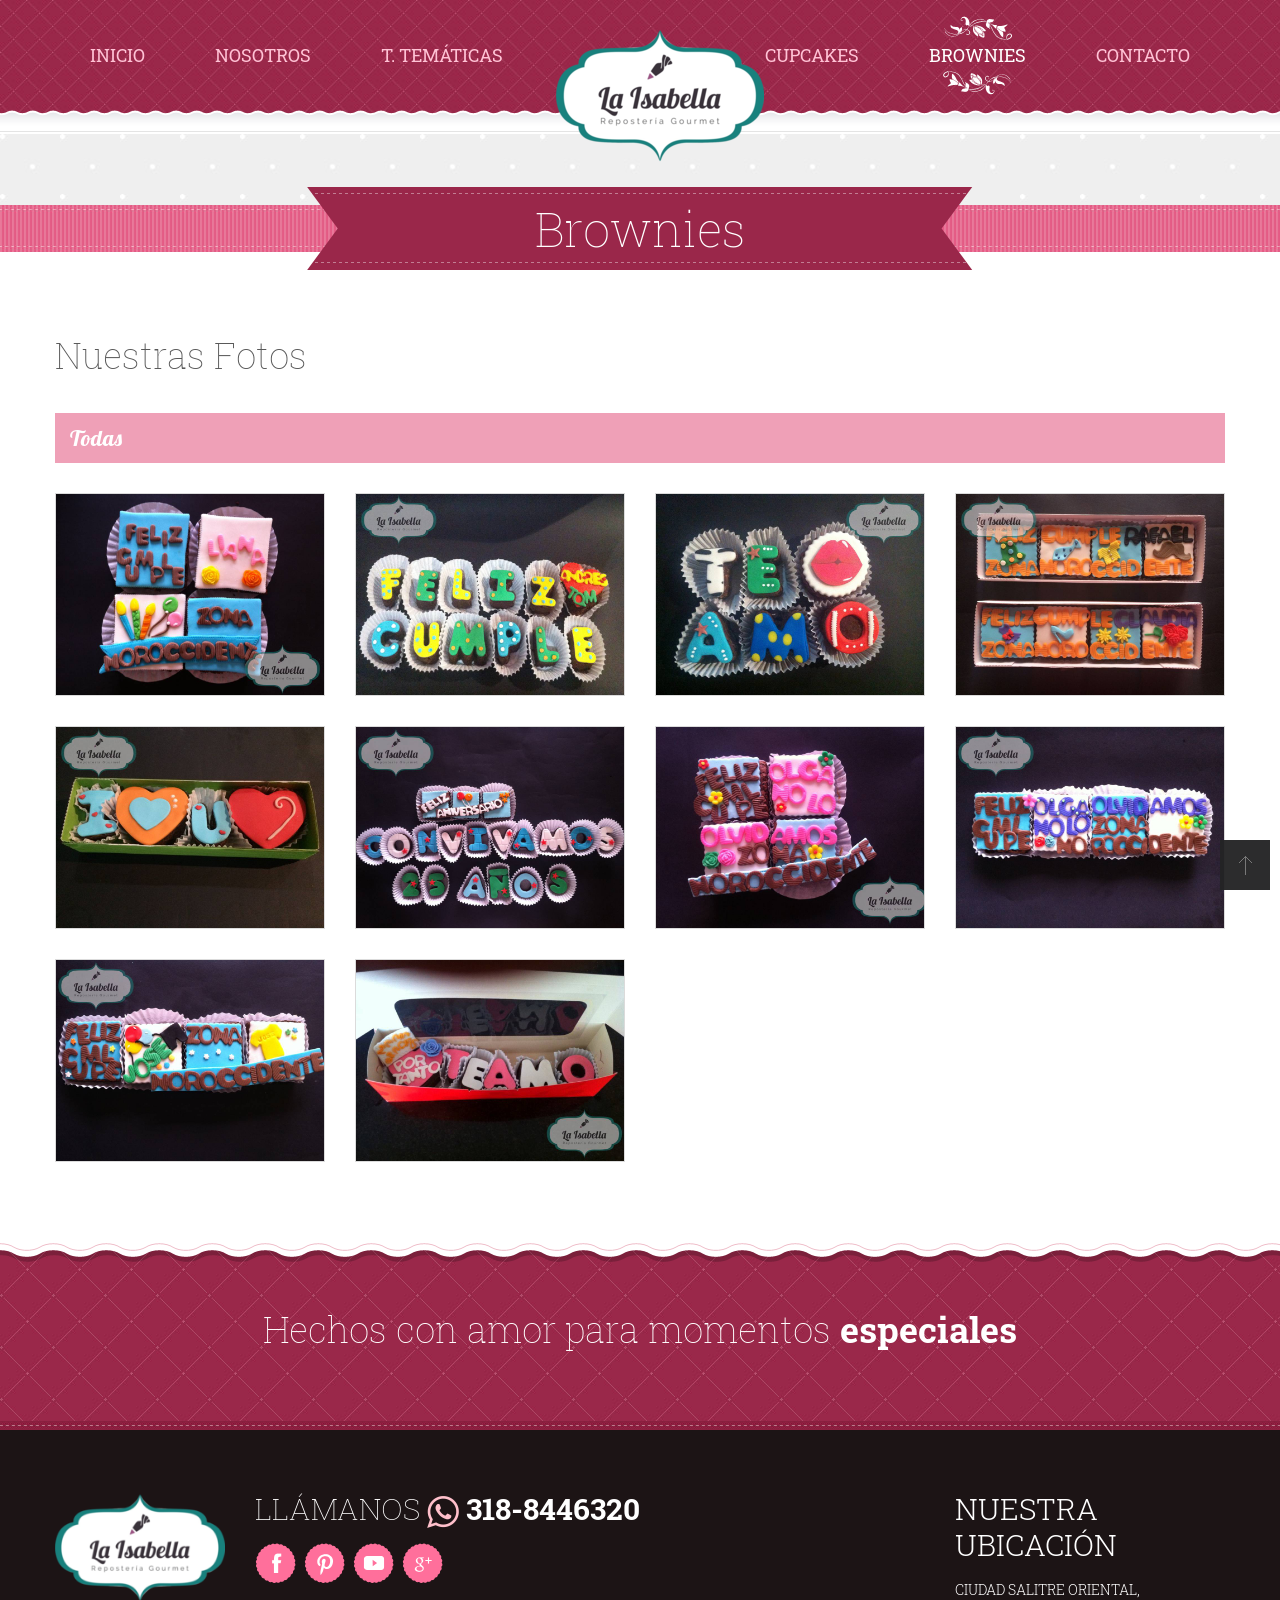
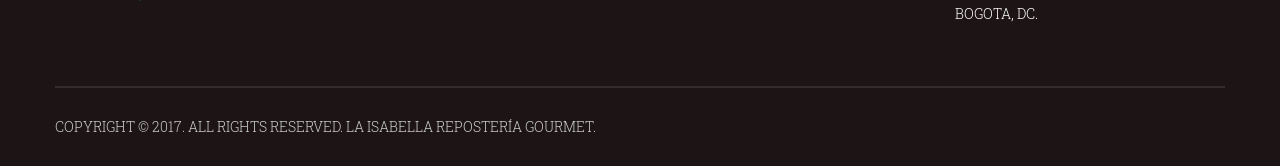
==== commit 1feaf705: "Added extarnal links to social media" ====
--- a/brownies.html
+++ b/brownies.html
@@ -370,11 +370,10 @@
 
 <div class="social_wrapper">
   <ul class="social clearfix">
-      <li><a href="#"><img src="images/social_ic1.png"></a></li>
-      <li><a href="#"><img src="images/social_ic2.png"></a></li>
-      <li><a href="#"><img src="images/social_ic3.png"></a></li>
-      <li><a href="#"><img src="images/social_ic4.png"></a></li>
-      <li><a href="#"><img src="images/social_ic5.png"></a></li>
+      <li><a href="https://www.facebook.com/laisabellareposteriagourmet/"><img src="images/social_ic1.png"></a></li>
+      <li><a href="https://co.pinterest.com/LaIsabellaRG52528/"><img src="images/social_ic3.png"></a></li>
+      <li><a href="https://www.youtube.com/watch?v=iS42XAI37dU"><img src="images/social_ic4.png"></a></li>
+      <li><a href="https://plus.google.com/u/0/104918944943656322944"><img src="images/social_ic5.png"></a></li>
   </ul>
 </div>
 
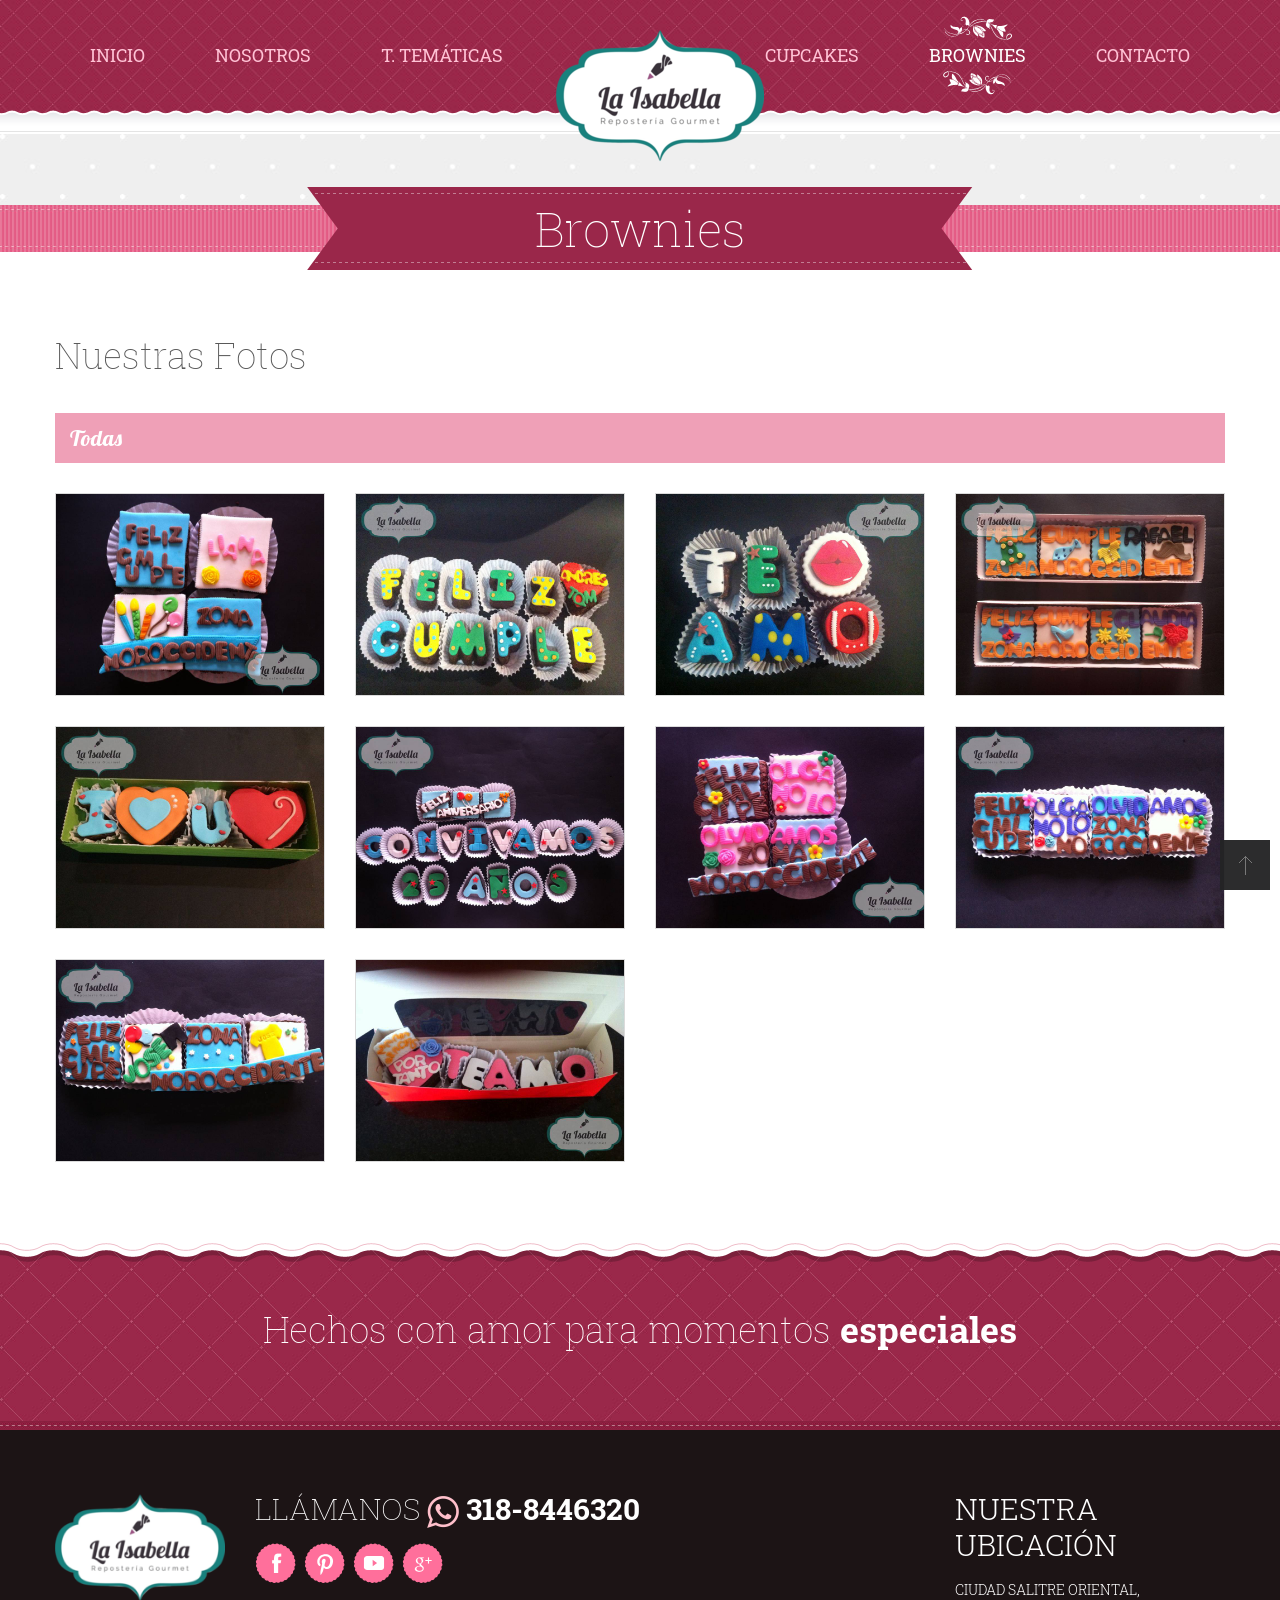
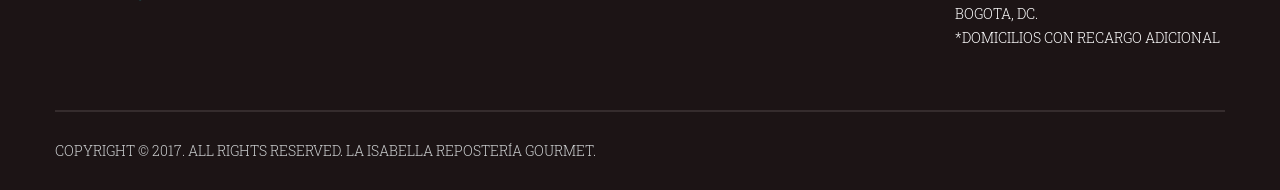
==== commit ca8b9fab: "Updated  footer" ====
--- a/brownies.html
+++ b/brownies.html
@@ -382,6 +382,9 @@
 <div class="bot2_title">Nuestra Ubicación</div>
 <div class="adress1">
 Ciudad Salitre Oriental,<br>Bogota, DC.
+  <div>
+    *Domicilios con recargo adicional
+  </div>
 </div>
 </div>
 </div>
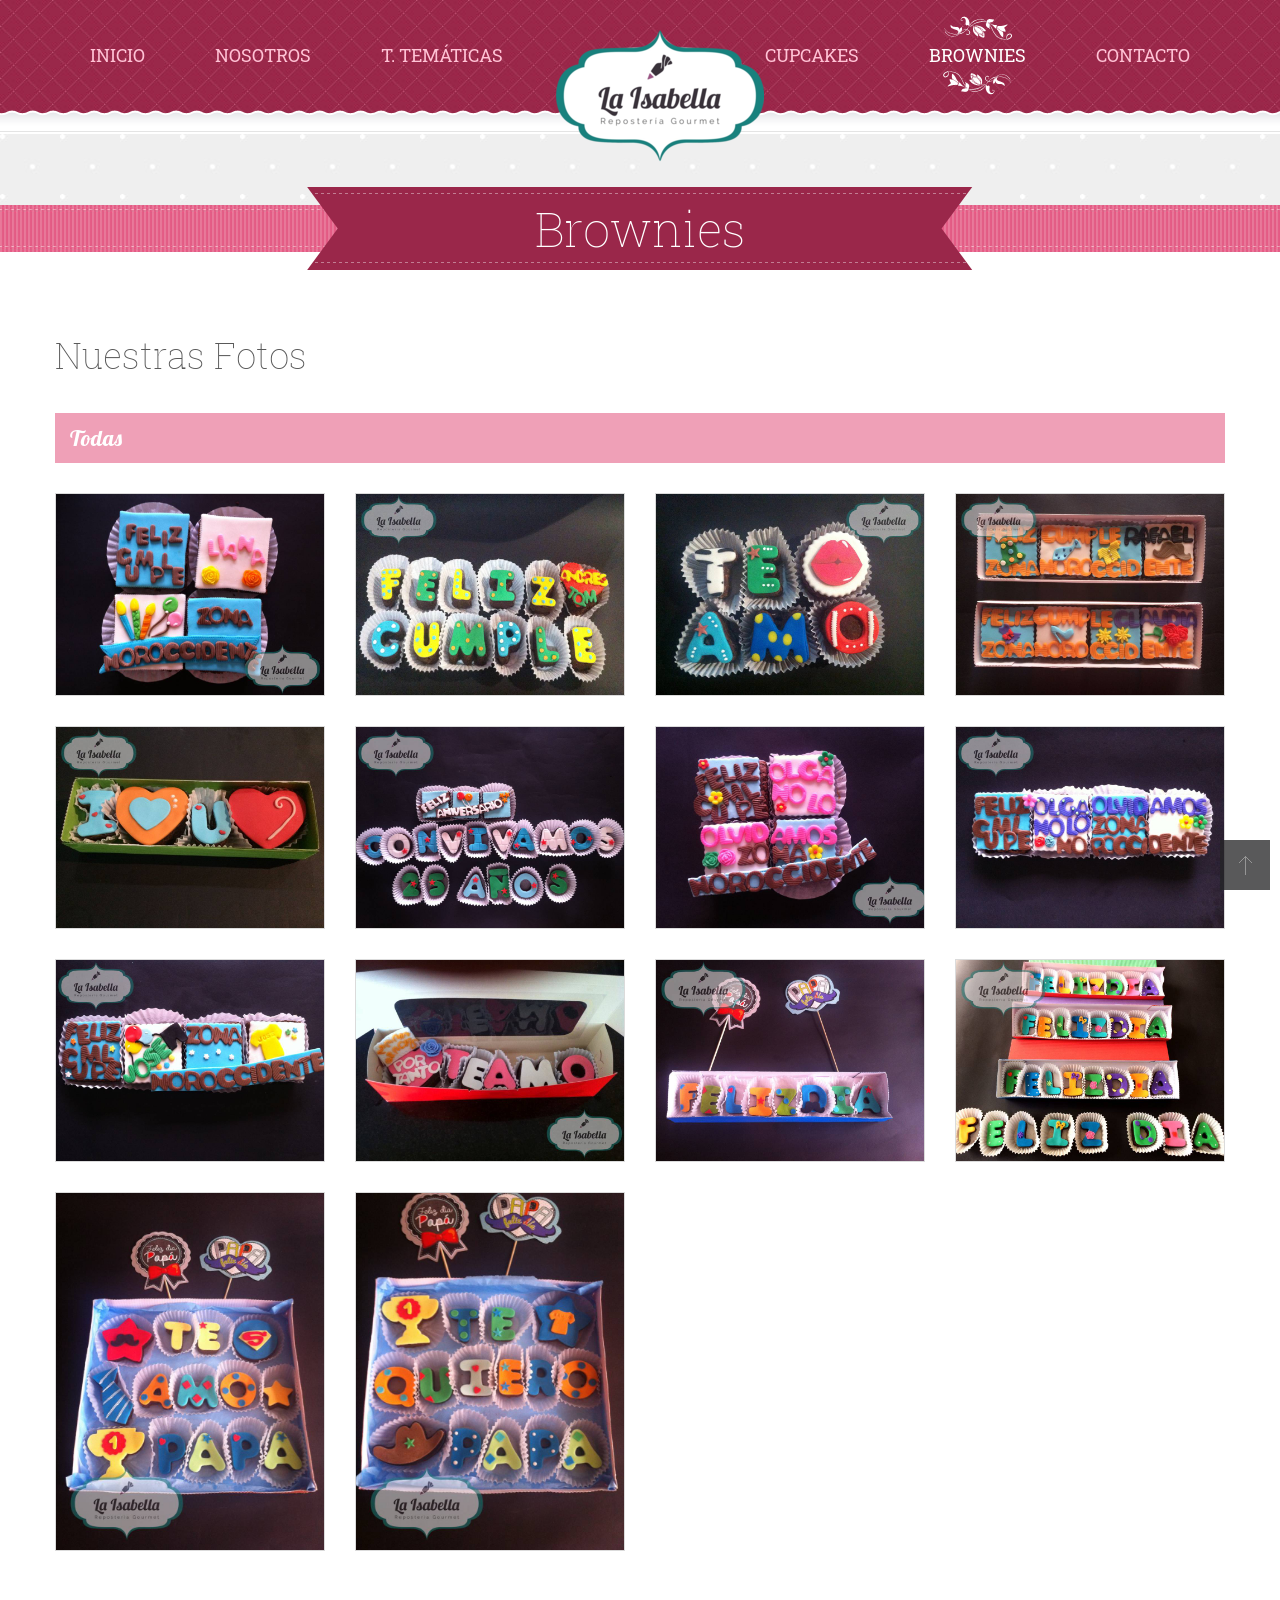
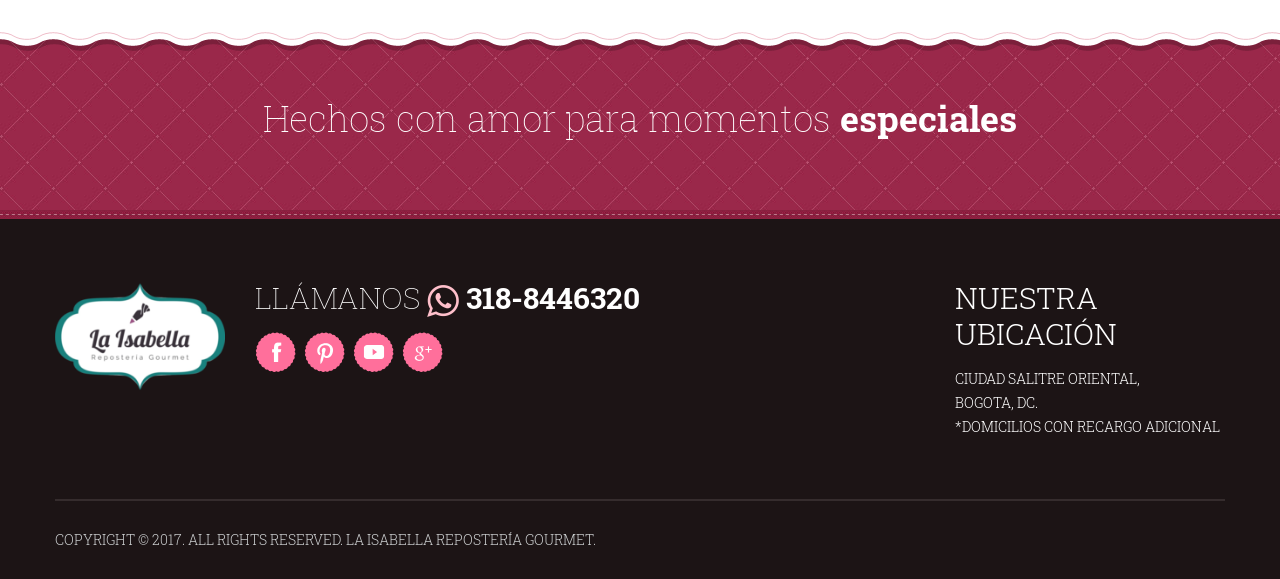
==== commit 91589acb: "Updated fotos" ====
--- a/brownies.html
+++ b/brownies.html
@@ -326,6 +326,62 @@
             </div>
         </div>
     </li>
+    <li class="span3 isotope-element">
+        <div class="thumb-isotope">
+            <div class="thumbnail clearfix">
+                <a href="images/fotos/brownies/11.JPG">
+                    <figure>
+                        <img src="images/fotos/brownies/11.JPG" alt=""><em></em>
+                    </figure>
+                   <!--  <div class="caption">
+                        Cars
+                    </div> -->
+                </a>
+            </div>
+        </div>
+    </li>
+    <li class="span3 isotope-element">
+        <div class="thumb-isotope">
+            <div class="thumbnail clearfix">
+                <a href="images/fotos/brownies/12.JPG">
+                    <figure>
+                        <img src="images/fotos/brownies/12.JPG" alt=""><em></em>
+                    </figure>
+                   <!--  <div class="caption">
+                        Cars
+                    </div> -->
+                </a>
+            </div>
+        </div>
+    </li>
+    <li class="span3 isotope-element">
+        <div class="thumb-isotope">
+            <div class="thumbnail clearfix">
+                <a href="images/fotos/brownies/13.JPG">
+                    <figure>
+                        <img src="images/fotos/brownies/13.JPG" alt=""><em></em>
+                    </figure>
+                   <!--  <div class="caption">
+                        Cars
+                    </div> -->
+                </a>
+            </div>
+        </div>
+    </li>
+    <li class="span3 isotope-element">
+        <div class="thumb-isotope">
+            <div class="thumbnail clearfix">
+                <a href="images/fotos/brownies/14.JPG">
+                    <figure>
+                        <img src="images/fotos/brownies/14.JPG" alt=""><em></em>
+                    </figure>
+                   <!--  <div class="caption">
+                        Cars
+                    </div> -->
+                </a>
+            </div>
+        </div>
+    </li>
 </ul>
 
 
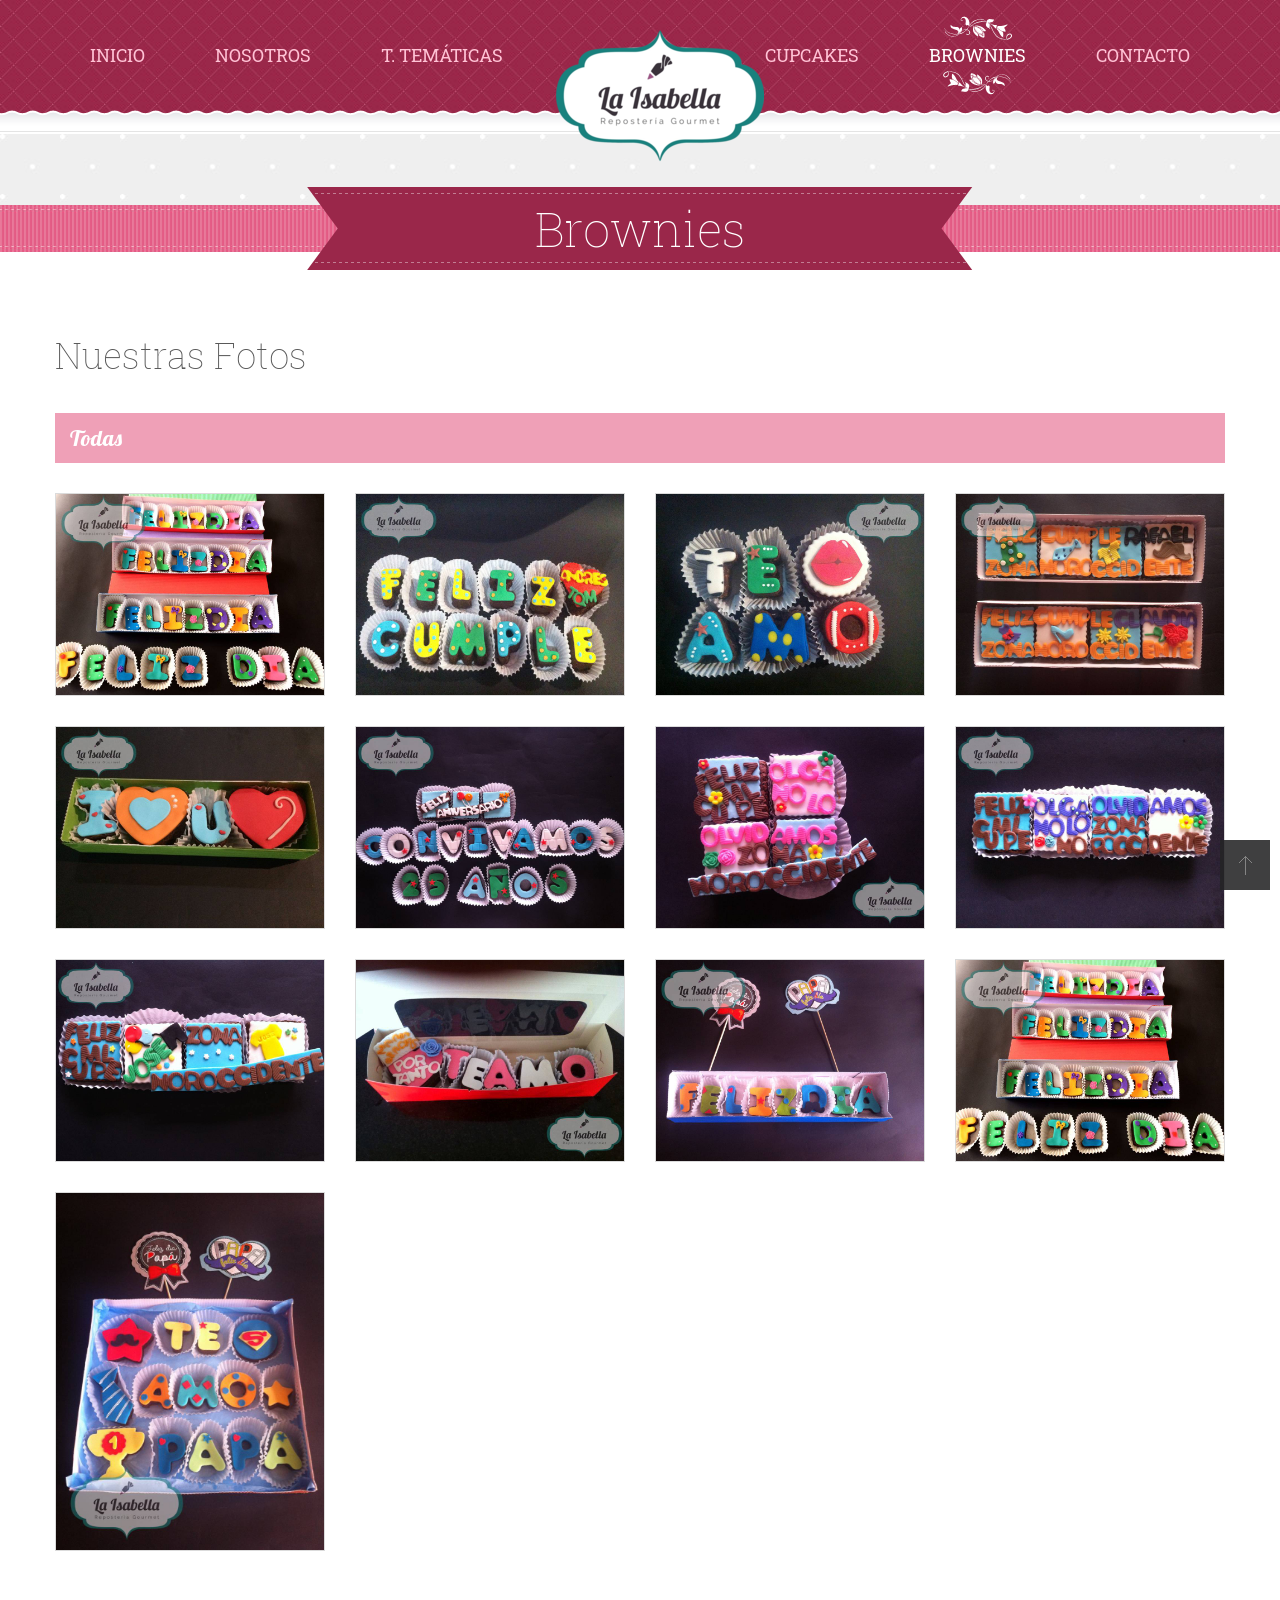
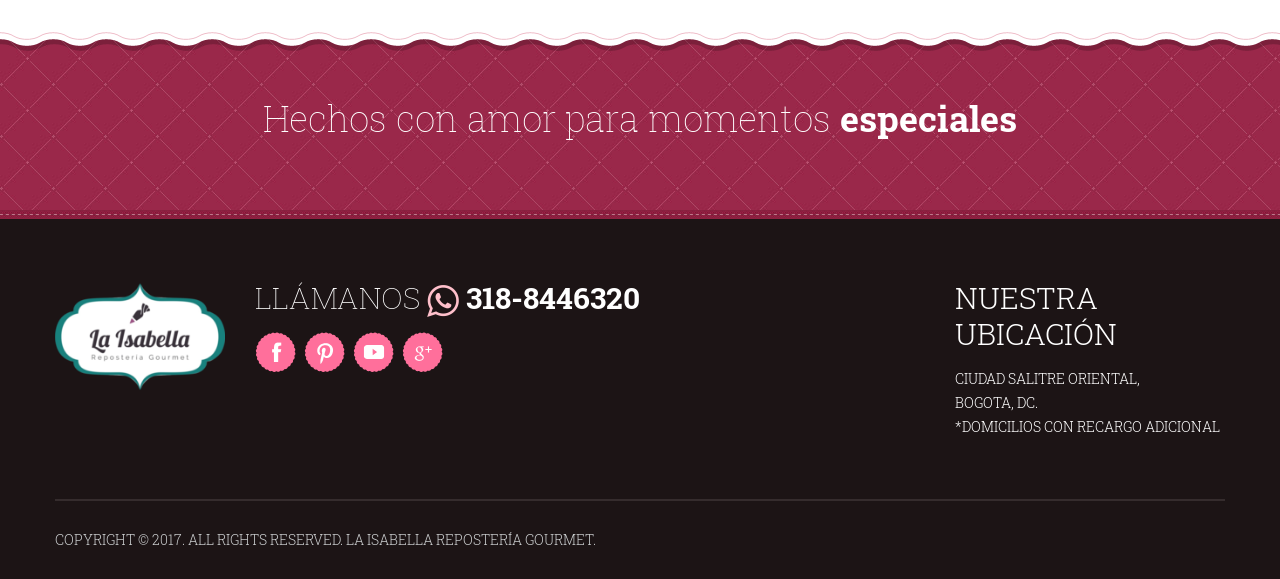
==== commit 4a100284: "Update images" ====
--- a/brownies.html
+++ b/brownies.html
@@ -368,20 +368,7 @@
             </div>
         </div>
     </li>
-    <li class="span3 isotope-element">
-        <div class="thumb-isotope">
-            <div class="thumbnail clearfix">
-                <a href="images/fotos/brownies/14.JPG">
-                    <figure>
-                        <img src="images/fotos/brownies/14.JPG" alt=""><em></em>
-                    </figure>
-                   <!--  <div class="caption">
-                        Cars
-                    </div> -->
-                </a>
-            </div>
-        </div>
-    </li>
+
 </ul>
 
 
